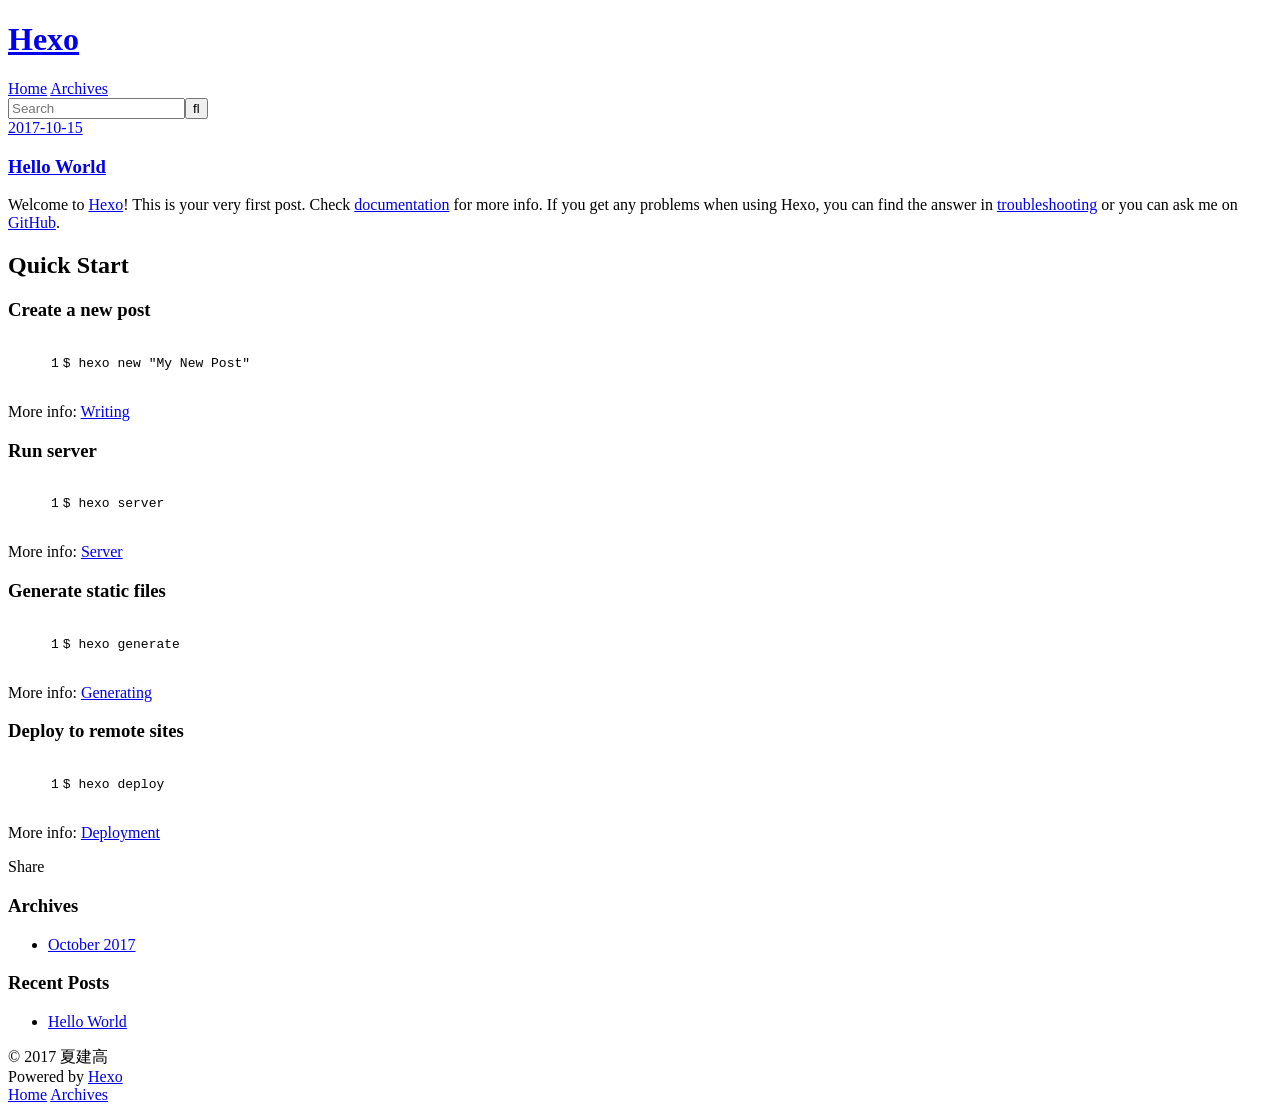
==== index.html @ 3927cdcd "Site updated: 2017-10-15 20:53:15" ====
<!DOCTYPE html>
<html>
<head>
  <meta charset="utf-8">
  
  <title>Hexo</title>
  <meta name="viewport" content="width=device-width, initial-scale=1, maximum-scale=1">
  <meta property="og:type" content="website">
<meta property="og:title" content="Hexo">
<meta property="og:url" content="http://yoursite.com/landscape/index.html">
<meta property="og:site_name" content="Hexo">
<meta name="twitter:card" content="summary">
<meta name="twitter:title" content="Hexo">
  
    <link rel="alternate" href="/atom.xml" title="Hexo" type="application/atom+xml">
  
  
    <link rel="icon" href="/favicon.png">
  
  
    <link href="//fonts.googleapis.com/css?family=Source+Code+Pro" rel="stylesheet" type="text/css">
  
  <link rel="stylesheet" href="/landscape/css/style.css">
  

</head>

<body>
  <div id="container">
    <div id="wrap">
      <header id="header">
  <div id="banner"></div>
  <div id="header-outer" class="outer">
    <div id="header-title" class="inner">
      <h1 id="logo-wrap">
        <a href="/landscape/" id="logo">Hexo</a>
      </h1>
      
    </div>
    <div id="header-inner" class="inner">
      <nav id="main-nav">
        <a id="main-nav-toggle" class="nav-icon"></a>
        
          <a class="main-nav-link" href="/landscape/">Home</a>
        
          <a class="main-nav-link" href="/landscape/archives">Archives</a>
        
      </nav>
      <nav id="sub-nav">
        
          <a id="nav-rss-link" class="nav-icon" href="/atom.xml" title="RSS Feed"></a>
        
        <a id="nav-search-btn" class="nav-icon" title="Search"></a>
      </nav>
      <div id="search-form-wrap">
        <form action="//google.com/search" method="get" accept-charset="UTF-8" class="search-form"><input type="search" name="q" class="search-form-input" placeholder="Search"><button type="submit" class="search-form-submit">&#xF002;</button><input type="hidden" name="sitesearch" value="http://yoursite.com/landscape"></form>
      </div>
    </div>
  </div>
</header>
      <div class="outer">
        <section id="main">
  
    <article id="post-hello-world" class="article article-type-post" itemscope itemprop="blogPost">
  <div class="article-meta">
    <a href="/landscape/2017/10/15/hello-world/" class="article-date">
  <time datetime="2017-10-15T12:41:08.207Z" itemprop="datePublished">2017-10-15</time>
</a>
    
  </div>
  <div class="article-inner">
    
    
      <header class="article-header">
        
  
    <h1 itemprop="name">
      <a class="article-title" href="/landscape/2017/10/15/hello-world/">Hello World</a>
    </h1>
  

      </header>
    
    <div class="article-entry" itemprop="articleBody">
      
        <p>Welcome to <a href="https://hexo.io/" target="_blank" rel="external">Hexo</a>! This is your very first post. Check <a href="https://hexo.io/docs/" target="_blank" rel="external">documentation</a> for more info. If you get any problems when using Hexo, you can find the answer in <a href="https://hexo.io/docs/troubleshooting.html" target="_blank" rel="external">troubleshooting</a> or you can ask me on <a href="https://github.com/hexojs/hexo/issues" target="_blank" rel="external">GitHub</a>.</p>
<h2 id="Quick-Start"><a href="#Quick-Start" class="headerlink" title="Quick Start"></a>Quick Start</h2><h3 id="Create-a-new-post"><a href="#Create-a-new-post" class="headerlink" title="Create a new post"></a>Create a new post</h3><figure class="highlight bash"><table><tr><td class="gutter"><pre><div class="line">1</div></pre></td><td class="code"><pre><div class="line">$ hexo new <span class="string">"My New Post"</span></div></pre></td></tr></table></figure>
<p>More info: <a href="https://hexo.io/docs/writing.html" target="_blank" rel="external">Writing</a></p>
<h3 id="Run-server"><a href="#Run-server" class="headerlink" title="Run server"></a>Run server</h3><figure class="highlight bash"><table><tr><td class="gutter"><pre><div class="line">1</div></pre></td><td class="code"><pre><div class="line">$ hexo server</div></pre></td></tr></table></figure>
<p>More info: <a href="https://hexo.io/docs/server.html" target="_blank" rel="external">Server</a></p>
<h3 id="Generate-static-files"><a href="#Generate-static-files" class="headerlink" title="Generate static files"></a>Generate static files</h3><figure class="highlight bash"><table><tr><td class="gutter"><pre><div class="line">1</div></pre></td><td class="code"><pre><div class="line">$ hexo generate</div></pre></td></tr></table></figure>
<p>More info: <a href="https://hexo.io/docs/generating.html" target="_blank" rel="external">Generating</a></p>
<h3 id="Deploy-to-remote-sites"><a href="#Deploy-to-remote-sites" class="headerlink" title="Deploy to remote sites"></a>Deploy to remote sites</h3><figure class="highlight bash"><table><tr><td class="gutter"><pre><div class="line">1</div></pre></td><td class="code"><pre><div class="line">$ hexo deploy</div></pre></td></tr></table></figure>
<p>More info: <a href="https://hexo.io/docs/deployment.html" target="_blank" rel="external">Deployment</a></p>

      
    </div>
    <footer class="article-footer">
      <a data-url="http://yoursite.com/landscape/2017/10/15/hello-world/" data-id="cj8sr2urr0000joi4oyimfm6w" class="article-share-link">Share</a>
      
      
    </footer>
  </div>
  
</article>


  

</section>
        
          <aside id="sidebar">
  
    

  
    

  
    
  
    
  <div class="widget-wrap">
    <h3 class="widget-title">Archives</h3>
    <div class="widget">
      <ul class="archive-list"><li class="archive-list-item"><a class="archive-list-link" href="/landscape/archives/2017/10/">October 2017</a></li></ul>
    </div>
  </div>


  
    
  <div class="widget-wrap">
    <h3 class="widget-title">Recent Posts</h3>
    <div class="widget">
      <ul>
        
          <li>
            <a href="/landscape/2017/10/15/hello-world/">Hello World</a>
          </li>
        
      </ul>
    </div>
  </div>

  
</aside>
        
      </div>
      <footer id="footer">
  
  <div class="outer">
    <div id="footer-info" class="inner">
      &copy; 2017 夏建高<br>
      Powered by <a href="http://hexo.io/" target="_blank">Hexo</a>
    </div>
  </div>
</footer>
    </div>
    <nav id="mobile-nav">
  
    <a href="/landscape/" class="mobile-nav-link">Home</a>
  
    <a href="/landscape/archives" class="mobile-nav-link">Archives</a>
  
</nav>
    

<script src="//ajax.googleapis.com/ajax/libs/jquery/2.0.3/jquery.min.js"></script>


  <link rel="stylesheet" href="/landscape/fancybox/jquery.fancybox.css">
  <script src="/landscape/fancybox/jquery.fancybox.pack.js"></script>


<script src="/landscape/js/script.js"></script>

  </div>
</body>
</html>
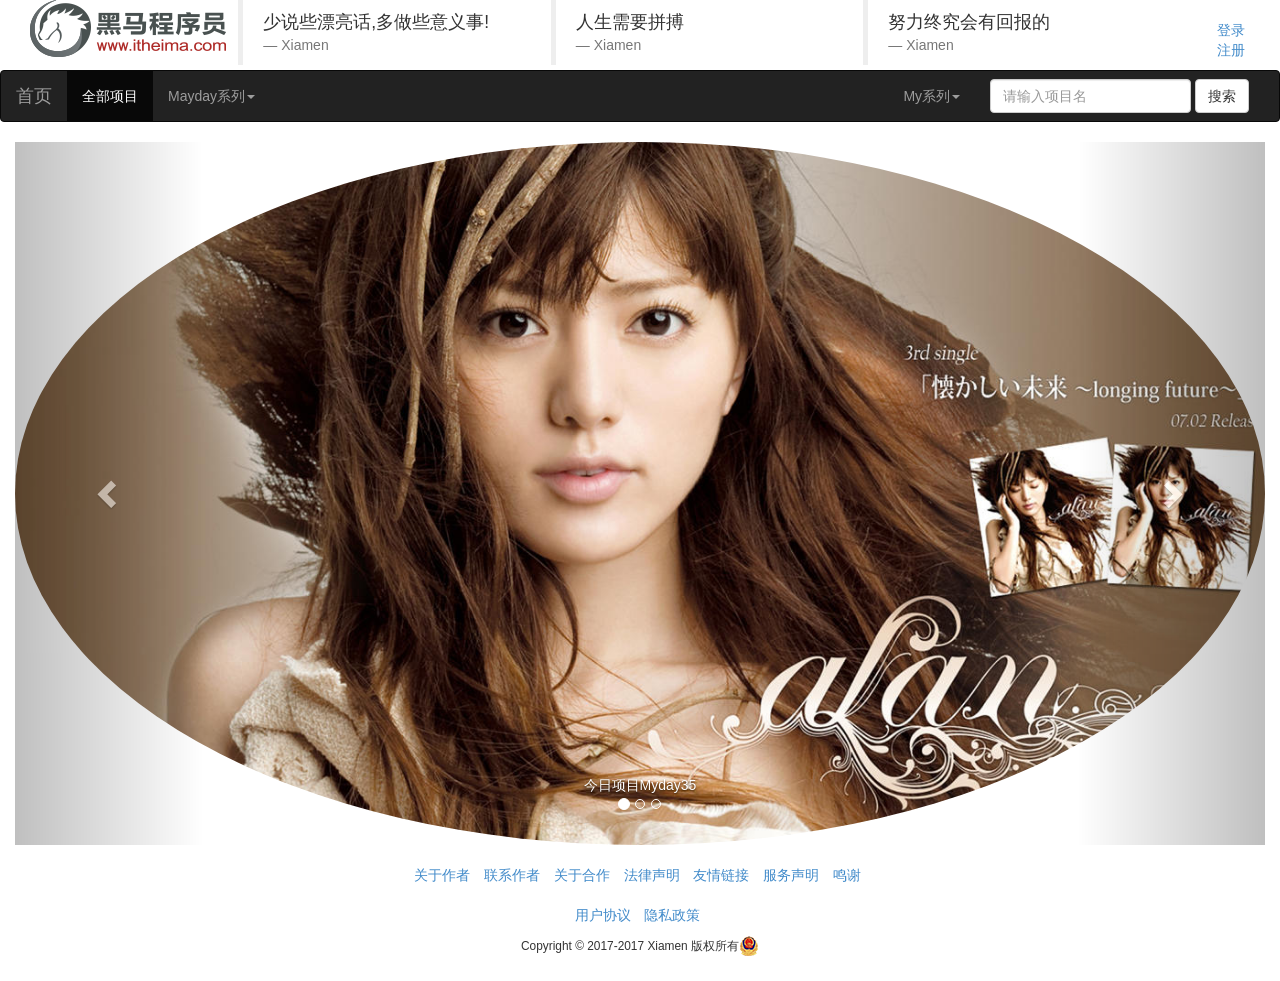
==== commit d20876b3: "新增root" ====
--- a/index.html
+++ b/index.html
@@ -1,180 +1,564 @@
 <!DOCTYPE html>
-<html>
-<head>
-  <meta charset="utf-8">
+<html lang="zh-CN">
+  <head>
+    <meta charset="utf-8">
+    <meta http-equiv="X-UA-Compatible" content="IE=edge">
+    <meta name="viewport" content="width=device-width, initial-scale=1">
+    <title>欢迎来到Xiamen个人主页</title>
+    <link href="css/bootstrap.min.css" rel="stylesheet">
+    <link rel="icon" href="img/titile.png" type="image/x-icon">
+    <script src="js/jquery-2.1.0.min.js"></script>
+    <script src="js/bootstrap.min.js"></script>
+    
+  </head>
   
-  <title>Hexo</title>
-  <meta name="viewport" content="width=device-width, initial-scale=1, maximum-scale=1">
-  <meta property="og:type" content="website">
-<meta property="og:title" content="Hexo">
-<meta property="og:url" content="http://yoursite.com/landscape/index.html">
-<meta property="og:site_name" content="Hexo">
-<meta name="twitter:card" content="summary">
-<meta name="twitter:title" content="Hexo">
+  <body>
   
-    <link rel="alternate" href="/atom.xml" title="Hexo" type="application/atom+xml">
-  
-  
-    <link rel="icon" href="/favicon.png">
-  
-  
-    <link href="//fonts.googleapis.com/css?family=Source+Code+Pro" rel="stylesheet" type="text/css">
-  
-  <link rel="stylesheet" href="/landscape/css/style.css">
-  
+  	<!-- 页头 开始  -->
+  	<div class="container-fluid">
+  		<div class="rows">
+  			<div class="col-md-2">
+  				<img alt="黑马程序员" src="img/heima.png" align="top">
+  			</div>
+  			<div class="col-md-3" style="height: 57px">
+  				<blockquote>少说些漂亮话,多做些意义事! <footer>Xiamen</footer></blockquote>
+  			</div>
+  			<div class="col-md-3" style="height: 57px">
+  				<blockquote>人生需要拼搏<footer>Xiamen</footer></blockquote>
+  			</div>
+  			<div class="col-md-3" style="height: 57px">
+  				<blockquote>努力终究会有回报的<footer>Xiamen</footer></blockquote>
+  			</div>
+  			<div class="col-md-1" style="text-align:right; padding-top: 20px">
+  				<ul class="list-inline">
+				  <li><a href="login.html" target="-block">登录</a></li>
+				  <li><a href="register.html" target="-block">注册</a></li>
+				</ul>
+  			</div>
+  		</div>
+  	</div>
+  	<!-- 页头 结束 -->
+  	
+  	<!--导航条 开始 -->
+  	<nav class="navbar navbar-inverse">
+	  <div class="container-fluid">
+	  	
+	  	<!-- 首页按钮开始-->
+	    <div class="navbar-header">
+	      <button type="button" class="navbar-toggle collapsed" data-toggle="collapse" data-target="#bs-example-navbar-collapse-1" aria-expanded="false">
+	        <span class="sr-only">Toggle navigation</span>
+	        <span class="icon-bar"></span>
+	        <span class="icon-bar"></span>
+	        <span class="icon-bar"></span>
+	      </button>
+	      <a class="navbar-brand" href="#">首页</a>
+	    </div>
+		<!-- 首页按钮结束 -->
 
-</head>
-
-<body>
-  <div id="container">
-    <div id="wrap">
-      <header id="header">
-  <div id="banner"></div>
-  <div id="header-outer" class="outer">
-    <div id="header-title" class="inner">
-      <h1 id="logo-wrap">
-        <a href="/landscape/" id="logo">Hexo</a>
-      </h1>
-      
+			<div class="collapse navbar-collapse" id="bs-example-navbar-collapse-1">
+	      <ul class="nav navbar-nav">
+	        <li class="active"><a href="#">全部项目<span class="sr-only">(current)</span></a></li>
+	        
+	        <!-- Mayday系列 开始-->
+	        <li class="dropdown">
+	          <a href="#" class="dropdown-toggle" data-toggle="dropdown" role="button" aria-haspopup="true" aria-expanded="false">Mayday系列<span class="caret"></span></a>
+	          <ul class="dropdown-menu">
+	          
+	            <li><a href="/Myday34/index.html" target="_blank">Mayday34</a></li>
+	            <li role="separator" class="divider"></li><!-- 分割线 -->
+	            <li><a href="/Myday35/index.html" target="_blank">Mayday35</a></li>
+	            <li role="separator" class="divider"></li><!-- 分割线 -->
+	            <li><a href="/Myday36/index.html" target="_blank">Mayday36</a></li>
+	            <li role="separator" class="divider"></li><!-- 分割线 -->
+	            <li><a href="#" target="_blank">Mayday37</a></li>
+	            <li role="separator" class="divider"></li><!-- 分割线 -->
+	            <li><a href="#" target="_blank">Mayday38</a></li>
+	             <li role="separator" class="divider"></li><!-- 分割线 -->
+	            <li><a href="#" target="_blank">Mayday39</a></li>
+	             <li role="separator" class="divider"></li><!-- 分割线 -->
+	            <li><a href="/Myday40/index.jsp" target="_blank">Mayday40</a></li>
+	             <li role="separator" class="divider"></li><!-- 分割线 -->
+	            <li><a href="#" target="_blank">Mayday41</a></li>
+	          </ul>
+	        </li>
+	      	<!-- Mayday系列 结束-->
+	      	
+	      </ul>
+	      
+	      <!-- search 开始-->
+	      <form class="navbar-form navbar-right" role="search">
+	        <div class="form-group">
+	          <input type="text" class="form-control" placeholder="请输入项目名">
+	        </div>
+	        <button type="submit" class="btn btn-default">搜索</button>
+	      </form>
+	      <!-- search 结束-->
+	      
+	      <!-- May系列 开始-->
+	      <ul class="nav navbar-nav navbar-right">
+	        <li class="dropdown">
+	          <a href="#" class="dropdown-toggle" data-toggle="dropdown" role="button" aria-haspopup="true" aria-expanded="false">My系列<span class="caret"></span></a>
+	          <ul class="dropdown-menu">
+	            <li><a href="pics.html" target="_blank">图片浏览器</a></li>
+	            <li role="separator" class="divider"></li><!-- 分割线 -->
+	            <li><a href="keyboard.html" target="_blank">键盘训练器</a></li>
+	            <li role="separator" class="divider"></li><!-- 分割线 -->
+	            <li><a href="/webtest/pics.html" target="_blank">My2</a></li>
+	            <li role="separator" class="divider"></li>
+	            <li><a href="/webtest/pics.html" target="_blank">My3</a></li>
+	          </ul>
+	        </li>
+	      </ul>
+	    	<!-- May系列 结束-->
+			
+			</div><!-- /.navbar-collapse -->
+	  </div><!-- /.container-fluid -->
+	</nav>
+	<!--导航条 结束 -->
+		
+	<!--图片轮播 开始 -->
+	<div class="container-fluid">
+			<div id="carousel-example-generic" class="carousel slide" data-ride="carousel">
+				<!-- Indicators -->
+				<ol class="carousel-indicators">
+					<li data-target="#carousel-example-generic" data-slide-to="0" class="active"></li>
+					<li data-target="#carousel-example-generic" data-slide-to="1"></li>
+					<li data-target="#carousel-example-generic" data-slide-to="2"></li>
+				</ol>
+				<div class="carousel-inner" role="listbox">
+					<div class="item active">
+						<a href="/Myday35/index.html" target="_block"><img class='img-circle' src="/img/Myday35.jpg"></a> 
+						<div class="carousel-caption">
+							今日项目Myday35
+						</div>
+					</div>
+					<div class="item">
+						<img class='img-circle'  src="img/Myday36.jpg" href="/Myday36/index.html" target="_block">>
+						<div class="carousel-caption">
+							昨日项目Myday34
+						</div>
+					</div>
+					<div class="item">
+						<a href="/Myday36/index.html" target="_block"><img class='img-circle' src="/img/Myday36.jpg"></a>
+						<div class="carousel-caption">
+							明日预览Myday36
+						</div>
+					</div>
+				</div>
+				<!-- Controls -->
+				<a class="left carousel-control" href="#carousel-example-generic" role="button" data-slide="prev">
+					<span class="glyphicon glyphicon-chevron-left" aria-hidden="true"></span>
+					<span class="sr-only">Previous</span>
+				</a>
+				<a class="right carousel-control" href="#carousel-example-generic" role="button" data-slide="next">
+					<span class="glyphicon glyphicon-chevron-right" aria-hidden="true"></span>
+					<span class="sr-only">Next</span>
+				</a>
+			</div>
+		</div>
+	<!-- 图片轮播 结束 -->
+    
+    <!-- 关于 开始 -->
+    <div style="text-align: center; margin-top: 20px">
+    	<ul class="list-inline">
+    		<li><a href="lasthtml/aboutauthor.html">关于作者</a></li>
+    		<li><a href="#">联系作者</a></li>
+    		<li><a href="#">关于合作</a></li>
+    		<li><a href="#">法律声明</a></li>
+    		<li><a href="#">友情链接</a></li>
+    		<li><a href="#">服务声明</a></li>
+    		<li><a href="#">鸣谢</a></li>
+    	</ul>
     </div>
-    <div id="header-inner" class="inner">
-      <nav id="main-nav">
-        <a id="main-nav-toggle" class="nav-icon"></a>
-        
-          <a class="main-nav-link" href="/landscape/">Home</a>
-        
-          <a class="main-nav-link" href="/landscape/archives">Archives</a>
-        
-      </nav>
-      <nav id="sub-nav">
-        
-          <a id="nav-rss-link" class="nav-icon" href="/atom.xml" title="RSS Feed"></a>
-        
-        <a id="nav-search-btn" class="nav-icon" title="Search"></a>
-      </nav>
-      <div id="search-form-wrap">
-        <form action="//google.com/search" method="get" accept-charset="UTF-8" class="search-form"><input type="search" name="q" class="search-form-input" placeholder="Search"><button type="submit" class="search-form-submit">&#xF002;</button><input type="hidden" name="sitesearch" value="http://yoursite.com/landscape"></form>
-      </div>
+    <div style="text-align: center; margin-top: 20px">
+    	<ul class="list-inline">
+    		<li><a href="#" data-toggle="modal" data-target="#yonghuxieyi">用户协议</a></li>
+    		<li><a href="#" data-toggle="modal" data-target="#yingshizhegnche">隐私政策</a></li>
+    	</ul>
     </div>
+    <div style="text-align: center;margin-bottom: 25px">
+    	<small>Copyright &copy; 2017-2017 Xiamen 版权所有</small><img alt="" src="img/police.png">
+    </div>
+    <!-- 关于 结束 -->
+    
+    <!-- 用户协议开始 -->
+	<div class="modal fade" id="yonghuxieyi" tabindex="-1" role="dialog" aria-labelledby="myModalLabel">
+	  <div class="modal-dialog modal-lg" role="document">
+	    <div class="modal-content">
+	      <div class="modal-header">
+	        <button type="button" class="close" data-dismiss="modal" aria-label="Close"><span aria-hidden="true">&times;</span></button>
+	        <h4 align="center" class="modal-title" id="myModalLabel">用户协议</h4>
+	      </div>
+	      <div class="modal-body">
+	        <div id="neirong">
+			<div class="item item0">
+				<p>《用户协议》（以下简称“<strong>本协议</strong>”）是您（或称“<strong>用户</strong>”，指注册、登录、使用、浏览本服务的个人或组织）与xiamen公司及其关联公司（以下简称“<strong>xiamen</strong>”）及其运营合作单位（以下简称“<strong>合作单位</strong>”）之间关于xiamen网站（www.xiamen.com，简称本网站)与xiamen产品、程序及服务所订立的协议。</p>
+				<p>小米<strong>在此特别提醒用户认真阅读、充分理解</strong>---本协议中各条款，包括免除或者限制xiamen责任的免责条款及对用户的权利限制条款。请您审慎阅读并选择接受或不接受本协议(未成年人应在法定监护人陪同下阅读）。除非您接受本协议所有条款，否则您无权注册、登录或使用本协议所涉相关服务。您的注册、登录、使用等行为将视为对本协议的接受，并同意接受本协议各项条款的约束。</p>
+				<p>您对本协议的接受即自愿接受全部条款的约束，包括接受xiamen公司对任一服务条款随时所做的任何修改。本协议可由xiamen随时更新，更新后的协议条款一旦公布即代替原来的协议条款，恕不再另行通知，用户可在本网站查阅最新版协议条款。在xiamen修改本协议相关条款之后，如果用户不接受修改后的条款，请立即停止使用xiamen提供的服务，用户继续使用xiamen提供的服务将被视为已接受了修改后的协议。</p>
+			</div>
+			<div class="item item1">
+				<h3>1.用户使用规则</h3>
+				<p>1)您无需用户账户即可浏览本网站。但某些网站功能、xiamen产品、程序和服务需要您注册xiamen帐户。如果您想使用本网站与xiamen产品、程序和服务的更多功能，您必须注册相应帐户并且于注册页面上提供相关的个人信息。您可以按照网站说明随时终止使用您的账户，本网站将会依据本协议规定保留或终止您的账户。您必须承诺和保证：
+					</p><ul>
+						<li>您了解并同意，本网站是一个【应用服务产品】，用户须对注册信息的真实性、合法性、有效性承担全部责任；用户不得冒充他人，不得利用他人的名义发布任何信息；不得恶意使用注册帐户导致其他用户误认；否则我们有权立即停止提供服务，您独自承担由此而产生的一切法律责任。</li>
+						<li>您使用本网站与xiamen产品、程序及服务的行为必须合法，您必须为自己注册帐户下的一切行为负责，包括您所发表的任何内容以及由此产生的任何结果。用户应对其中的内容自行加以判断，并承担因使用内容而引起的所有风险，包括因对内容的正确性、完整性或实用性的依赖而产生的风险。xiamen公司无法且不会对因用户行为而导致的任何损失或损害承担责任。</li>
+						<li>您对您的登录信息保密、不被其他人获取并使用并且对您在本网站账户下的所有行为负责。您必须将任何有可能触犯法律的，未授权使用或怀疑为未授权使用的行为在第一时间通知本网站，本网站不对您因未能遵守上述要求而造成的损失承担责任。</li>
+						<li>您通过本网站发表的信息为公开的信息，其他第三方均可以通过本平台获取用户发表的信息，用户对任何信息的发表即认可该信息为公开的信息，并单独对此行为承担法律责任；任何用户不愿被其他第三人获知的信息都不应在该平台上进行发表。</li>
+					</ul>
+				<p></p>
+				<p>2)您必须知悉并确认：
+					</p><ul>
+						<li>我们因业务发展需要，单方面对本服务的全部或部分服务内容在任何时候不经任何通知的情况下变更、暂停、限制、终止或撤销我们服务的权利，用户需承担此风险。</li>
+						<li>我们提供的服务中可能包括广告等活动，用户同意在使用过程中显示我们及关联方与第三方供应商、合作伙伴提供的广告以及其他活动。</li>
+						<li>我们有权自行全权决定以任何理由，对违反有关法律法规或本协议约定；或侵犯、妨害、威胁任何人权利或安全的内容，或者假冒他人的行为，有权依法停止传输任何相关内容，并有权依其自行判断对违反本协议的任何人士采取适当的法律行动，包括但不限于，从服务中删除具有违法性、侵权性、不当性等内容，终止违反者的成员资格，阻止其使用我们全部或部分服务，并且依据法律法规保存有关信息并向有关部门报告等。</li>
+						<li>您使用本网站购物，为确保您的购物安全，姓名、地址、电话只能修改其中一项信息，如需帮助，请使用订单中的手机号码拨打客服电话；非本机来电修改信息以与订单中手机号码核实为准。</li>
+						<li>隐私政策。在任何时候，您的信息均依照小米公司的隐私政策处理，该政策通过提述而納入本许可证内，并可在http://www.xiamen.com浏览。</li>
+					</ul>
+				<p></p>
+			</div>
+			<div class="item item2">
+				<h3>2.用户内容</h3>
+				<p>1)用户内容是指该用户下载、发布或以其他方式使用本网站与xiamen产品、程序及服务时产生的所有内容（例如：您的信息、图片、音乐或其他内容）；您是您的用户内容唯一的责任人，您将承担因您的用户内容披露而导致的您或任何第三方被识别的风险。</p>
+				<p>2)您通过上传、发行或其他方式使用您在本网站与xiamen产品、程序及服务的用户内容时，即视为自动授权且承诺和保证您有权授权给我们不可撤销的、非独家的、免版税的且足额缴纳的全球许可，用以：
+					</p><ul>
+						<li>仅为向您提供本网站与xiamen产品和程序服务或改进本网站与小米产品、程序及服务之目的，复制、发行、公开展示和表演、制作衍生作品、将其纳入其他作品或以其他方式使用您的用户账户（排除您的个人信息）；并授予上述事项的转让许可；</li>
+						<li>仅为向目标接收者提供个人信息之目的，复制、发行您的用户内容中的私人信息；</li>
+						<li>您同意不可撤销的、放弃的（并会导致被放弃）关于您用户内容的道德权利和归属的声明。</li>
+					</ul>
+				<p></p>
+			</div>
+			<div class="item item3">
+				<h3>3.用户权利及义务</h3>
+				<p>1)合法使用本网站的权利；</p>
+				<p>2)在您所有的移动通信设备上下载、安装、使用xiamen产品、程序及服务的权利；</p>
+				<p>3)xiamen帐号的所有权归xiamen及其关联公司所有，基于帐号安全性的考虑，禁止使用他人的手机号、邮箱地址注册xiamen帐号。您完成申请注册手续后，获得xiamen帐号的使用权，该使用权仅属于初始申请注册人，禁止赠与、借用、租用、转让或售卖。xiamen因经营需要，有权回收用户的帐号；</p>
+				<p>4)您有权更改、删除在本网站上的个人资料、注册信息及发布内容等，但需注意，删除有关信息的同时也会删除任何您储存在系统中的文字和图片。用户需承担该风险；</p>
+				<p>5)您有责任妥善保管注册帐户信息及帐户密码的安全，您需要对注册帐户以及密码下的行为承担法律责任。用户同意在任何情况下不使用其他成员的帐户或密码。在您怀疑他人在使用您的帐户或密码时，您同意立即通知xiamen。</p>
+				<p>6)权利限制：
+					</p><ul>
+						<li>您不得对本网站内容或xiamen产品、程序及服务（包括但不限于内容或产品中的广告或赞助内容）进行任何形式的许可、出售、租赁、转让、发行或做其他商业用途；</li>
+						<li>您不得以创建相同或竞争服务为目的访问本网站或使用xiamen产品、程序及服务；</li>
+						<li>除非法律明文规定，否则您不得对本网站或xiamen产品、程序及服务（包括但不限于内容或产品中的广告或赞助内容）的任何部分以任何形式或方法进行复制、发行、再版、下载、显示、张贴、修改、翻译、合并、利用、分解或反向编译等；</li>
+						<li>您已同意通过上传、发布或以其他方式使用本网站或xiamen产品、程序和服务，在使用过程中，您将承担因下述行为所造成的风险而产生的全部法律责任：破坏宪法所确定的基本原则的；</li>
+						<li>危害国家安全、泄露国家秘密、颠覆国家政权、破坏国家统一的;损害国家荣誉和利益的；煽动民族仇恨、民族歧视，破坏民族团结的；破坏国家宗教政策，宣扬邪教和封建迷信的；</li>
+						<li>散布谣言，扰乱社会秩序，破坏社会稳定的；散布淫秽、色情、赌博、暴力、凶杀、恐怖或者教唆犯罪的；侮辱或者诽谤他人，侵害他人合法权益的；含有法律法规、行政规章所禁止的其他内容的。</li>
+						<li>您已同意不在本网站或利用小米产品、程序及服务从事下列行为：上传或发布电脑病毒、蠕虫、恶意代码、故意破坏或改变计算机系统或数据的软件；未授权的情况下，收集其他用户的信息或数据，例如电子邮箱地址等；</li>
+						<li>禁用本网站的网络连接，给本网站造成过度的负担或以其他方式干扰或损害网站服务器和网络链接；在未授权的情况下，尝试访问本网站、米聊、服务器或本网站的网络链接；</li>
+						<li>干扰、破坏其它用户正常使用本网站或小米产品、程序及服务。</li>
+					</ul>
+				<p></p>
+			</div>
+			<div class="item item4">
+				<h3>4.第三方</h3>
+				<p>1)您已知晓或同意我们的服务是基于第三方如安卓系统等的技术支持获得。您已知晓本协议是在您与xiamen之间签订，而非您与上述第三方之间签订。xiamen是基于本网站和xiamen产品、程序及服务所产生的内容、维护、支持服务、保证和由此产生的诉讼等事项的唯一责任人。您已同意遵守且授权给本网站和xiamen产品、程序及服务限制您有条件的使用本网站和米聊的服务。</p>
+				<p>2)用户内容是指该用户下载、发布或以其他方式使用本网站与xiamen产品、程序及服务时产生的所有内容（例如：您的信息、图片、音乐或其他内容）；您是您的用户内容唯一的责任人，您将承担因您的用户内容披露而导致的您或任何第三方被识别的风险。</p>
+				<p>3)您需对您使用第三方网站和广告产生的风险承担法律责任。当您访问第三方网站和广告时，适用第三方的条款和政策。</p>
+				<p>4)本网站和xiamen产品、程序及服务包含其他用户提供的用户内容。您与其他用户的互动仅属于您与其他用户之间的行为，xiamen不控制且不对以上用户内容承担法律责任，也没有检查、监控、审批、核准以上用户内容的义务。您对因使用该用户内容以及与其他用户互动产生的风险承担法律责任。本网站和xiamen产品、程序及服务对此类行为不承担任何法律责任。</p>
+			</div>
+			<div class="item item5">
+				<h3>5.损害赔偿</h3>
+				<p>1)您已同意无害的使用本网站和xiamen产品、程序及服务，避免xiamen因下述行为或相关行为遭受来自第三方的任何投诉、诉讼、损失、损害、责任、成本和费用（包括但不限于律师费）：您使用本网站和xiamen产品、程序及服务的行为；您的用户内容；您违反本协议的行为。</p>
+				<p>2)用户内容是指该用户下载、发布或以其他方式使用本网站与xiamen产品、程序及服务时产生的所有内容（例如：您的信息、图片、音乐或其他内容）；您是您的用户内容唯一的责任人，您将承担因您的用户内容披露而导致的您或任何第三方被识别的风险。</p>
+				<p>3)您已同意，除非获得xiamen书面同意，您不得在您与xiamen共同对第三方提起的诉讼中单方和解。</p>
+				<p>4)xiamen将尽合理努力将此类诉讼、诉讼行为或进程通知您。</p>
+				<p>5)在任何情况下，xiamen都不对您或任何第三方因本协议产生的任何间接性、后果性、惩戒性的、偶然的、特殊或惩罚性的损害赔偿承担责任。访问、使用本网站和xiamen产品、程序及服务所产生的损坏计算机系统或移动通讯设备数据库的风险将由您个人承担。</p>
+			</div>
+			<div class="item item6">
+				<h3>6.免责声明</h3>
+				<p>1)如发生下述情形，xiamen不承担任何法律责任：第三方被识别的风险。
+					</p><ul>
+						<li>依据法律规定或相关政府部门的要求提供您的个人信息；</li>
+						<li>由于您的使用不当或其他自身原因而导致任何个人信息的泄露；</li>
+						<li>任何由于黑客攻击，电脑病毒的侵入，非法内容信息、骚扰信息的屏蔽，政府管制以及其他任何网络、技术、通信线路、信息安全管理措施等原因造成的服务中断、受阻等不能满足用户要求的情形；</li>
+						<li>用户因第三方如运营商的通讯线路故障、技术问题、网络、电脑故障、系统不稳定及其他因不可抗力造成的损失的情形；</li>
+						<li>使用xiamen产品、程序及服务可能存在的来自他人匿名或冒名的含有威胁、诽谤、令人反感或非法内容的信息而招致的风险；</li>
+						<li>用户之间通过本网站或xiamen产品、程序及服务与其他用户交往，因受误导或欺骗而导致或可能导致的任何心理、生理上的伤害以及经济上的损失；</li>
+						<li>本网站和xiamen产品、程序及服务明文声明，不以明示、默示或以任何形式对xiamen及其合作公司服务之及时性、安全性、准确性做出担保。上述服务包括但不限于：
+							<p>a:“智能识别陌生号码”服务：</p>
+							<p>上述“智能识别陌生号码”服务在用户遇到陌生电话号码的来电、去电、来短信、去短信时将上述电话号码上传至xiamen公司服务器，从而进行号码“标记信息”的识别（该服务严格保证用户数据的隐私不被第三方获取，即，保证用户的身份不会因信息的上传而被第三人精准定位）；</p>
+							<p>上述号码的“标记信息”均来源于网友或网络合作商。xiamen公司仅采用技术手段确保（i）“标记信息”与一定时间内较多网友上传的“标记信息”一致（即，当一个陌生电话号码的标记信息为“500人标记为诈骗电话”时，表明一定时间内较多数量的网友认定该号码为诈骗电话，并将该标记信息提供给xiamen公司）；（ii）筛选并提供由最可靠的服务商提供的“标记信息”，并向用户标明“标记信息”来源。同时，xiamen公司提供“纠错”功能，帮助用户反馈错误的标记信息。</p>
+						</li>
+					</ul>
+				<p></p>
+				<p>2)用户在本网站所发布的任何内容并不代表和反映xiamen的任何观点或政策，xiamen对此不承担任何责任。</p>
+				<p>3)在任何情况下，xiamen均不对任何间接性、后果性、惩罚性、偶然性、特殊性或刑罚性的损害，包括因用户使用xiamen服务而遭受的利润损失，承担责任。尽管本协议中可能含有相悖的规定，我们对您承担的全部责任，无论因何原因或何种行为方式，始终不超过您在注册期内因使用xiamen服务而支付给xiamen的费用(如有)。</p>
+			</div>
+			<div class="item item7">
+				<h3>7.知识产权</h3>
+				<p>1)用户在xiamen网站或互动平台上发布的信息不得侵犯任何第三人的知识产权，未经具有相关所有权所有者之事先书面同意，用户不得以任何方式上传、发布、修改、传播或复制任何受著作权保护的材料、商标或属于其他人的专有信息。如果收到任何著作权人或其合法代表发给xiamen的适当通知后，我们将在审查的基础上移除该等侵犯他人著作权的内容。</p>
+				<p>2)xiamen服务中所涉及的MIUI等图形、文字或其组成，以及其他xiamen标志及产品、服务名称，均为xiamen之商标。未经xiamen事先书面同意，用户不得将xiamen标识以任何方式展示或使用或作其他处理，任何单位及个人不得以任何方式或理由对该商标的任何部分进行使用、复制、修改、传播、抄录或与其它产品捆绑使用销售。</p>
+				<p>3)除前述规定以外，如果您认为有人复制并在xiamen网站服务上发布您的作品，并已构成对您著作权的侵犯，请及时与我们联系，联系邮箱【xiaomi@xiaomi.com】，并提供包含如下信息的书面通知：
+					</p><ul>
+						<li>(i)证明您作为涉嫌侵权内容所有者的权属证明；</li>
+						<li>(ii)明确的身份证明、住址、联系方式；</li>
+						<li>(iii)涉嫌侵权内容在xiamen服务上的位置；</li>
+						<li>(iv)您声称遭受侵犯的著作权作品的描述；</li>
+						<li>(v)您著作权遭受侵犯的相关证明；</li>
+						<li>(vi)在同意承担伪证处罚之后果的前提下，出具书面陈述以声明您在通知中所述内容是准确和真实的。录或与其它产品捆绑使用销售。</li>
+					</ul>
+				<p></p>
+			</div>
+			<div class="item item8">
+				<h3>8.修改与终止</h3>
+				<p>1)修改
+					</p><ul>
+						<li>本协议容许变更。如果本协议有任何实质性变更，我们将通过您提供的电子邮件或本网站的公告来通知您。变更通知之后，继续使用本网站和xiamen产品、程序及服务则视为您已知晓此类变更并同意受条款其约束；</li>
+						<li>xiamen保留在任何时候无需通知而修改、保留或关闭本网站、xiamen产品、程序或任何服务之权利；</li>
+						<li>您已同意xiamen无需因修改、保留或关闭本网站、xiamen产品、程序或其他服务的行为对您或第三方承担责任。</li>
+					</ul>
+				<p></p>
+				<p>2)终止
+					</p><ul>
+						<li>本协议自您接受之日起生效，在您使用本网站和小米产品、程序及服务的过程中持续有效，直至依据本协议终止；</li>
+						<li>尽管有上述规定，如果您使用本网站和xiamen产品、程序及服务的时间早于您接受本协议的时间，您在此知晓或应当知晓并同意本协议于您第一次使用本网站和xiamen产品、程序及服务时生效，除非依据本协议提前终止。</li>
+					</ul>
+				<p></p>
+				<p>3)我们可能会：依据法律的规定，保留您使用本网站、xiamen产品、程序及服务、或者本网站账户的权利；无论是否通知，我们将在任何时间以任何原因终止本协议，包括出于善意的相信您违反了我们可接受使用政策或本协议的其他规定。</p>
+				<p>4)不受前款规定所限，如果用户侵犯第三人的版权且xiamen接到版权所有人或版权所有人的合法代理人的通知后，小米保留终止本协议的权利。</p>
+				<p>5)一旦本协议终止，您的网站账户和使用本网站和小米产品、程序及服务的权利即告终止。您应当知晓您的网站账户终止意味着您的用户内容将从我们的活动数据库中删除。xiamen不因终止本协议对您承担任何责任，包括终止您的用户账户和删除您的用户内容。</p>
+				<p>6)任何本网站的更新版本或xiamen产品、程序及服务的未来版本、更新或者其他变更将受到本协议约束。</p>
+			</div>
+			<div class="item item9">
+				<h3>9.其他</h3>
+				<p>1)反馈
+					</p><ul>
+						<li>您对xiamen提出建议（或称“反馈”），即视为您向小米转让“反馈”的全部权利并同意xiamen有权利以任何合理方式使用此反馈及其相关信息。我们将视此类反馈信息为非保密且非专有；</li>
+						<li>您已同意您不会向xiamen提供任何您视为保密和专有的信息；</li>
+						<li>我们将保留基于我们的判断检查用户内容的权利（而非义务）。无论通知与否，我们有权在任何时间以任何理由删除或移动您的用户内容。依据第8条规定，我们有权保留或终止您的账户。</li>
+					</ul>
+				<p></p>
+				<p>2)隐私政策
+					</p><ul>
+						<li>请查阅我们的《隐私政策》，《隐私政策》为与本协议效力等同且不可分割的一部分。</li>
+					</ul>
+				<p></p>
+				<p>3)通知
+					</p><ul>
+						<li>您必须提供您最近经常使用的有效的电子邮件地址。您所提供的电子邮件地址无法使用或者因任何原因我们无法将通知送达给您而产生的风险，xiamen不承担责任。本网站发布的公告通知及向您所发送的包含此类通知的电子邮件毫无疑问构成有效通知。</li>
+					</ul>
+				<p></p>
+				<p>4)适用法律
+					</p><ul>
+						<li>本协议适用中华人民共和国法律。</li>
+						<li>如果双方发生纠纷，应本着友好的原则协商解决；如协商不成，应向北京xiamen科技有限公司所在地的法院提起诉讼。</li>
+					</ul>
+				<p></p>
+				<p>5)独立性
+					</p><ul>
+						<li>若本协议中的某些条款因故无法适用，则本协议的其他条款继续适用且无法适用的条款将会被修改，以便其能够依法适用。</li>
+					</ul>
+				<p></p>
+				<p>6)完整性
+					</p><ul>
+						<li>本协议（包括隐私政策）是您和小米之间关于本网站和xiamen产品、程序及服务相关事项的最终的、完整的、排他的协议，且取代和合并之前当事人关于此类事项（包括之前的最终用户许可、服务条款）的讨论和协议。</li>
+						<li>每部分的题目只为阅读之便而无任何法律或合同义务。</li>
+						<li>除非xiamen书面同意，您不得转让本协议所规定的权利义务。任何违反上述规定企图转让的行为均无效。</li>
+					</ul>
+				<p></p>
+			</div>
+			<div class="itemi tem10">
+				<h3>10.联系方式</h3>
+				<ul>
+					<li>地址:上海市浦东新区航头镇航都路18号</li>
+					<li>邮编:10086</li>
+					<li>电话:010－66666666</li>
+					<li>传真:010－66666666</li>
+					<li>电子信箱：xiamen@xiamen.com</li>
+				</ul>
+			</div>
+		</div>
+	        
+	      </div>
+	      <div class="modal-footer">
+	        <button type="button" class="btn btn-default" data-dismiss="modal">关闭</button>
+	      </div>
+	    </div>
+	  </div>
+	</div>
+    <!-- 用户协议结束 -->
+    
+    <!-- 隐私政策开始 -->
+    <div class="modal fade bs-example-modal-lg" id="yingshizhegnche"" tabindex="-1" role="dialog" aria-labelledby="myModalLabel">
+	  <div class="modal-dialog modal-lg" role="document">
+	    <div class="modal-content">
+	      <div class="modal-header">
+	        <button type="button" class="close" data-dismiss="modal" aria-label="Close"><span aria-hidden="true">&times;</span></button>
+	        <h4 align="center" class="modal-title" id="myModalLabel">隐私政策</h4>
+	      </div>
+	      <div class="modal-body">
+	        
+	        
+		<h4>更新！</h4>
+			<p>我们的隐私政策已于<span class="bold">2015 年 8 月 24 日</span>更新。我们对隐私政策进行了修订，从该日期开始，这一隐私政策能够提供有关我们如何管理您在使用所有xiamen产品和服务时透露的个人信息的隐私详情，除了特定的xiamen产品或服务提供独立的隐私政策以外。</p>
+			<p>请花一些时间熟悉我们的隐私权惯例，如果您有任何问题，请告诉我们。</p>
+			<h3>我们向您承诺</h3>
+			<p>本隐私政策规定了xiamen公司及关联公司（下文简称“xiamen”或“我们”）如何收集、使用、披露、处理和保护您在使用我们的产品和服务时通过<a href="#">www.xiamen.com</a>、<a href="#">en.xiamen.com</a>、<a href="#">account.xiamen.com</a>、XMUI 以及我们在移动设备上提供的应用程序套装提供给我们的信息；有关这些应用程序的列表，请点击<a href="#">这里</a>。若我们要求您提供某些信息，以便在使用xiamen产品和服务时验证您的身份，我们将仅严格遵守本隐私政策和/或我们的用户条款与条件来使用这些信息。</p>
+			<p>本隐私政策在制定时充分考虑到您的需求；您全面了解我们的个人资料收集和使用惯例而且确信自己最终能控制提供给xiamen的个人信息，这一点至关重要。</p>
+			<p>在这项隐私政策中，“个人信息”指信息本身或与xiamen能够访问的个人的其他信息联系后能够识别特定个人的数据。此类个人信息包括您的姓名、地址、电话号码和电子邮箱地址。</p>
+			<p>通过使用xiamen产品和服务，即表示您已阅读、认可并接受本隐私政策中所述之所有条款，包括我们随时作出的任何变更。我们承诺遵照适用法律（包括您所在地的数据保护法律）来保护您的个人信息的隐私、机密和安全。同时我们承诺我们的全体员工和代理商履行这些义务。</p>
+			<p>最后，我们所希望的就是为我们的用户带来最好的体验。如果您对这一隐私政策中概括的数据处理惯例有任何疑问，请通过 privacy@xiaomi.com 联系我们的数据保护官，以便我们处理您的特殊需求。我们很高兴能直接处理您的问题。</p>
+			
+			<h3>收集哪些信息以及如何使用信息？</h3>
+			<h4>收集的信息类别</h4>
+			<p>为了向您提供我们的服务，我们会要求您提供向您提供服务所必需的个人信息。如果您不提供个人信息，我们可能无法向您提供我们的产品或服务。</p>
+			<p>我们收集以下各类信息（无论其是否为个人信息）：</p>
+			<ul>
+			<li><span class="bold">您提供给我们或上传的信息</span>（包括您的联系方式）：我们可能收集您提供给我们的任一或所有个人信息，例如姓名、手机号码、电子邮箱地址、送货地址、xiamen账号信息（例如您的安全相关信息、姓名、生日、性别）、订单、发票信息、您通过xiamen云或其他应用（例如相册、联系人列表）等同步的资料或数据、与创建账户、参与 MIUI 论坛或其他xiamen平台相关的信息，您添加的联系人号码或发送的消息、反馈以及您提供给我们的任何其他信息。</li>
+			<li><span class="bold">设备或 SIM 卡相关信息</span>：与您的设备相关的信息。例如 IMEI 编号、IMSI 编号、MAC 地址、MIUI 版本、安卓版本、设备制造商信息和型号名称和网络运营商。</li>
+			<li><span class="bold">我们指定的与您相关的信息</span>：我们可能收集并使用诸如xiamen账号等信息。</li>
+			<li><span class="bold">位置信息（仅适用于特定服务/功能）</span>：与您的位置相关的各类信息。例如国家代码、城市代码、移动网络代码、小区标识、经纬度信息和语言设置。</li>
+			<li><span class="bold">登录信息</span>：与您使用某些功能、应用和网站相关的信息。例如 cookie 和其他匿名标识符技术、IP 地址、临时消息历史和标准系统日志等。</li>
+			<li><span class="bold">其他信息</span>：环境特征值 (ECV)（即从xiamen账号、电话设备账号、连接的 wi-fi 账号和地理位置信息） </li>
+			</ul>
+			<p>我们还可能收集其他各类与个人没有关联的匿名信息。例如，在使用特定服务时，可能收集用户的xiamen手机的设备型号和系统版本号。收集此类信息的目的在于改善我们向您提供的服务。所收集信息的类别和数量取决于您如何使用、加入或参与我们产品和/或服务。 </p>
+			<h4>这些个人信息将会被如何使用</h4>
+			<p>收集个人信息的目的在于向您提供产品和/或服务，并且保证我们遵守适用法律。您特此同意我们出于本隐私政策规定的目的处理个人信息，并向我们的关联公司（其涉及通信、社交媒体、技术和云业务）、第三方服务供应商（定义如下）披露个人信息。</p>
+			<p>我们可能会将您的个人信息用于下列目的：</p>
+			<ul>
+			<li>提供、处理、维护、改善、开发我们的商品和/或提供给您的服务，包括售后服务和客户支持，以及通过设备或网站提供的服务</li>
+			<li>与您就您的设备、服务或任何普通查询（例如更新、客户咨询支持、我们活动的相关信息、通知）等进行交流。</li>
+			<li>与您就您的设备、服务或任何普通查询（例如更新、客户咨询支持、我们活动的相关信息、通知）等进行交流。</li>
+			<li>允许您在公共论坛上发表评论。 </li>
+			<li>进行促销活动，例如抽奖或Facebook 活动。 </li>
+			<li>分析和开发与我们产品及服务的使用相关的统计信息，以更好地改进我们的产品和服务。 </li>
+			<li>储存并维护与您相关的信息，用于我们运营业务或履行法律义务</li>
+			</ul>
+			<p>关于我们如何使用您的信息（其中可能包含个人信息），下面提供了更多详细信息- </p>
+			<ul>
+			<li><span class="bold">创建您的xiamen账号。在通过网站或移动设备创建xiamen账号时收集的个人信息用于建立用户的个人xiamen账户和资料页。</span></li>
+			<li>处理您的订购单。与电子商务订单相关的信息可用于处理订购单和相关的售后服务，包括客户支持和重新发货。此外，订单号将用于交叉检查送货合作伙伴的订单和包裹的实际交付。收件人信息，包括姓名、地址、电话号码和邮政编码将用于送货。电子邮件地址用于向用户发送包裹跟踪信息。购买物品的清单用于打印发票，并允许客户确定包裹中的物品。</li>
+			<li><span class="bold">允许您参与 XMUI 论坛。与 XMUI 论坛或其他xiamen网络平台有关的个人信息可能被用于个人资料页面展示、与其他用户互动、参与论坛。</span></li>
+			<li><span class="bold">提供xiamen云和其他 XMUI 服务</span>。收集信息（设备或 SIM 卡相关信息，包括 IMEI 号码、IMSI 号码、电话号码、设备号、设备操作系统、MAC 地址、设备类别、系统和性能信息和诸如移动国家代码、移动网络代码、位置区域代码和小区标识等位置信息）用于激活 MIUI 服务，例如xiamen云、通话日志同步、短消息同步、查找设备，并用于用户认证和服务激活。</li>
+			<li><span class="bold">诊断激活失败</span>：相关的地理位置信息用于评估 SIM 卡激活失败（例如短信服务 (SMS) 网关和网络失效），以识别该服务的网络运营商，并向网络运营商通知这一问题。</li>
+			<li><span class="bold">提供其他 XMUI 服务</span>。为每项 XMUI 服务收集的其他信息可能会用于执行该服务的功能，为了用户利益帮助提供该项服务，例如下载、更新、注册、执行与 XMUI 服务相关的活动。例如，通过主题商店收集的个人信息可能会用于根据您的下载和浏览历史提供个性化主题推荐服务。</li>
+			<li><span class="bold">提供其他 XMUI 服务</span>。为每项 XMUI 服务收集的其他信息可能会用于执行该服务的功能，为了用户利益帮助提供该项服务，例如下载、更新、注册、执行与 XMUI 服务相关的活动。例如，通过主题商店收集的个人信息可能会用于根据您的下载和浏览历史提供个性化主题推荐服务。</li>
+			<li><span class="bold">记录照片的位置信息</span>。您能够在拍照时记录位置信息。这一信息在照片文件夹中可见，并且位置将保存在照片的标头中。如果您不希望在拍照时记录位置，您可以随时在设备相机设置中关闭这一功能。</li>
+			<li><span class="bold">提供信息传送功能（例如xiamen Message）</span>。如果您下载和使用米聊，米聊收集的信息可能会用于激活这一服务，并识别用户和信息接收者。此外，聊天记录将被保存，便于在用户重新安装应用后重新加载历史聊天，或用于设备之间的同步。信息（发送者和接收者的电话号码和 xiamen Message 账号）可用于 xiamen Message 服务激活，让该服务发挥作用，包括消息的路由选择。</li>
+			<li><span class="bold">提供基于位置的服务</span>。在使用 XMUI 服务时，我们或第三方服务供应商可能会使用位置信息以为您提供正确版本的服务，并且提供准确的位置，以获得尽可能好的用户体验，例如天气信息、位置接入（作为安卓平台的一部分）。您可以随时进入设备设置或停止使用这一应用程序来关闭这一功能。</li>
+			<li><span class="bold">改善用户体验</span>。某些选择性加入功能，例如用户体验计划，允许xiamen分析用户如何使用手机和 XMUI 服务的数据，以改善用户体验，例如发送崩溃报告。</li>
+			<li><span class="bold">允许您使用安全中心</span>。收集的信息可能会用于安全中心的安全和系统维护功能，例如广告拦截、病毒扫描、省电模式、黑名单、清理器等。其中有些功能是由第三方服务供应商运营的。信息（像病毒定义列表之类的非个人信息）将用于病毒扫描功能。</li>
+			<li><span class="bold">提供推送服务</span>。xiamen账号和 IMEI 号码也将用于提供xiamen推送服务，以评估广告表现和从 XMUI 发送软件更新或新产品发布的通知，包括销售和促销信息。您可以随时通过更改“设置”项下的偏好选项来关闭这一功能。</li>
+			<li><span class="bold">验证用户身份</span>。xiamen使用 ECV 值来验证用户身份，确保黑客或未经授权的人员无法登陆。</li>
+			<li><span class="bold">收集用户反馈</span>。您选择提供的反馈对帮助xiamen改进我们的服务而言极为珍贵。为了跟踪您选择提供的反馈，xiamen可能会使用您所提供的个人信息与您联系，并保留记录。</li>
+			<li><span class="bold">发送通知</span>。我们可能会不时使用您的个人信息来发送重要通知，例如有关购买物的通信和我们的条款、条件和政策变更。</li>
+			<li><span class="bold">进行促销活动</span>。如果您通过xiamen的 Facebook 页面或其他社交媒体平台参与了抽奖、比赛或类似的促销，我们可能会使用您提供的个人信息来管理这些项目。</li>
+			</ul>
+			<h4>直接推广</h4>
+			<ul>
+			<li>我们可能会使用您的姓名、电话号码、电子邮箱地址、xiamen账号、IMEI 号码向您提供xiamen公司及其合作伙伴（提供网络、移动应用程序和云产品和服务）的产品和服务相关的推广资料。为了提供更好的用户体验，我们会根据您的购买历史、网站浏览历史、生日、年龄、性别和地理位置等信息推荐上述产品、服务和活动。我们严格遵守您所在地的数据保护法，要求独立的明确许可，所以我们只会在征得您的同意或您表示不反对时使用您的个人信息。您有权终止我们使用计划用于直接推广的个人数据。如果您不再希望接收某些类别的电子邮件，您可以通过每封邮件底部的取消订阅链接来取消订阅。我们不会将您的个人信息传送给我们的商业伙伴以便用于直接推广。</li>
+			</ul>
+			<h4>Cookie 和其他技术（只在浏览 www.mi.com 时）</h4>
+			<ul>
+			<li><span class="bold">收集哪些信息以及如何使用这些信息</span>？xiamen和第三方服务供应商使用 cookie、标签和脚本等技术。这些技术用于分析趋势、管理网站、追踪用户的网站活动并收集关于整个用户群的人口统计信息。我们会收到这些公司基于使用上述技术的单独和汇总报告。</li>
+			<li><span class="bold">日志文件</span>：和大部分网站一样，我们收集特定信息并保存在日志文件中。此类信息可能包括互联网协议 (IP) 地址、浏览器类型、互联网服务供应商 (ISP)、引用/退出页面、操作系统、日期/时间戳和点击流数据。 我们不会将自动收集的数据链接到我们收集的关于您的其他信息之中。</li>
+			<li><span class="bold">广告</span>：我们与第三方服务供应商合作，在我们的网站上展示广告或管理我们在其他网站上的广告。我们的第三方服务供应商可能会使用诸如 cookie 等技术来收集您在其网站或其他网站上的活动信息，以根据您的浏览活动和兴趣为您提供广告。如果不希望该信息被用于根据您的兴趣投放广告，可以点击此处（http://preferences-mgr.truste.com）选择退出。</li>
+			<li><span class="bold">移动分析</span>：在某些移动应用中，我们使用移动分析软件，以更好地了解我们的移动软件在您的手机中的功能。此款软件可能记录以下信息，如您使用该应用程序的频率、该应用程序内发生的事件、累计使用、性能数据及应用程序崩溃发生的位置。我们不会将存储于分析软件内的信息链接到您在移动应用程序中提交的任何个人信息。</li>
+			<li><span class="bold">本地存储 - HTML5/Flash</span>：我们使用本地存储对象 (LSO)，例如 HTML5 或 Flash 存储内容和偏好。根据您的网页浏览行为，与我们合作在网站上提供某些功能或投放广告的第三方也会通过 HTML5 或 Flash cookie 来收集和存储相关信息。各种浏览器提供了各自的管理工具来删除 HTML5 本地存储对象。要管理 Flash cookie，请点击这里：http://www.macromedia.com/support/documentation/en/flashplayer/help/settings_manager07.html 。</li>
+			</ul>
+			<h3>我们与谁共享您的信息？</h3>
+			<p>我们不会将任何个人信息出售给第三方。</p>
+			<p>我们有时可能会向第三方（定义见下文）披露您的个人信息，以便提供您要求的产品或服务。</p>
+			<p>我们可能会向本部分下文列出的第三方服务供应商和关联公司作出披露。在本部分所述的各种情况下，您可以放心，xiamen仅会根据您的授权共享您的个人信息。您应当了解，在下文描述的任何情况下，当xiamen与第三方服务供应商共享您的个人信息时，xiamen会通过合同规定第三方的实践和义务，遵守适用的地方数据保护法。xiamen会通过合同保证第三方服务供应商遵守您所属司法管辖区中适用于他们的隐私权标准。</p>
+			<h4>与我们集团和第三方服务供应商共享信息</h4>
+			<p>为了顺利地从事商业经营，以向您提供产品和服务的全部功能，我们可能不时向其他的xiamen关联公司（其涉及通讯、社交媒体、技术或云业务）或我们的第三方服务供应商（我们的邮寄商店、送货服务供应商、电信公司、数据中心、数据存储设施、客户服务供应商、广告和推广服务供应商、代表xiamen的代理）[关联公司和/或其他第三方]（统称为“第三方服务供应商”）披露您的个人信息。此类第三方服务供应商可能代表xiamen或出于上述的一项或多项目的处理您的个人信息。在我们的设备上使用某些移动应用程序时，我们可能会和第三方共享您的 IP 地址，以便为您提供您要求的某些服务。如果您不再希望允许我们共享这些信息，请发送电子邮件到 privacy@xiaomi.com 联系我们。</p>
+			<h4>与我们集团的生态系统公司共享信息</h4>
+			<p>xiamen和一组很酷的公司合作，共同构成了xiamen生态系统。xiamen生态系统公司是由xiamen投资和运营的独立实体，并且是这些领域内的专家。xiamen可能会向xiamen生态系统公司披露您的个人信息，以便为您提供和改善来自于xiamen生态系统公司的令人兴奋的产品和服务（包括软件、硬件）。某些产品和服务仍使用xiamen品牌，但其他产品可能使用其自己的品牌。xiamen生态系统公司可能不时与xiamen共享与xiamen品牌的产品和服务相关的数据，以提供软件、硬件服务，带来更好的功能和用户体验。如果xiamen参与兼并、收购或出售其资产的全部或部分，我们将通过电子邮件和/或在我们网站上发布醒目通知，告知对您个人信息所有权、使用方面的任何变化，以及您可能拥有的关于您个人信息的任何选择。 </p>
+			<h4>与其他人共享信息</h4>
+			<p>在适用法律要求时，xiamen可能会不经过进一步同意而披露您的个人信息。</p>
+			<h4>不需要同意的信息</h4>
+			<ul>
+			<li>我们可能以汇总的形式与第三方（例如我们网站上的广告商）共享匿名信息，用于商业目的；我们可能与其共享我们服务的一般使用趋势，例如在购买某些产品或从事某些交易的特定人群中的客户数量。</li>
+			<li>为免存疑，xiamen可能在地方数据保护法明确允许的情况下和范围内（例如为了遵循传票）不经您的同意而收集、使用或披露您的个人信息，并且当我们可能会出于诚意相信为了保护我们的权利、保护您的安全或他人安全、为调查欺诈行为或对政府要求作出回应而必需披露时，不经您的同意而披露您的信息。</li>
+			</ul>
+			<h3>安全保障</h3>
+			<h4>xiamen的安全措施</h4>
+			<p>我们承诺保证您的个人信息安全。为了防止未经授权的访问、披露或其他类似风险，我们落实了合理的物理、电子和管理措施流程，保护我们从您的移动设备和xiamen网站上收集的信息。我们将采取所有合理的措施保护您的个人信息。</p>
+			<p>例如，当您访问xiamen账户时，您可以选择我们的两步验证程序来保证更好的安全性。当您从xiamen设备向我们的服务器发送或收取信息时，我们确保使用安全套接层 (SSL) 和其他算法对其进行加密。</p>
+			<p>您的个人信息全都被储存在安全的服务器上，并在受控设施中受到保护。我们依据重要性和敏感性对您的数据进行分类，并且保证您的个人信息具有最高的安全等级。我们保证通过访问这些信息来帮助向您提供产品和服务的员工和第三方服务供应商具有严格的合同保密义务，如果未能履行这些义务，其将会受到纪律处分或被终止合作。同样，我们对以云为基础的数据存储设有专门的访问控制措施。总而言之，我们定期审查信息收集、储存和处理实践，包括物理安全措施，以防止任何未经授权的访问和使用。</p>
+			<p>我们将采取所有可行的措施保护您的个人信息。但是，您应当意识到互联网的使用并不总是安全的，因此，我们不能保证在通过互联网双向传输时任何个人信息的安全性或完整性。</p>
+			<h4>您能做什么！</h4>
+			<ul>
+			<li>您可以通过不向任何人（除非此人经您正式授权）披露您的登录密码或账户信息，为保护您个人信息的安全发挥作用。无论您何时作为xiamen账号用户登录xiamen，尤其是在他人的计算机或公共互联网终端上登录时，在会话结束时您总应注销登出。</li>
+			<li>xiamen不对因您未能保持个人信息的私密性而导致第三方访问您的个人信息进而造成的安全疏漏承担责任。尽管有上述规定，如果发生互联网其他任何用户未经授权使用您账户的情况或其他任何安全漏洞，您必须立即通知我们。</li>
+			<li>您的协助将有助于我们保护您个人信息的私密性。</li>
+			</ul>
+			<h3>保留政策</h3>
+			<p>如有必要实现收集信息的目的，或者遵守适用法律要求或允许，我们将一直保留个人信息。只要能够合理推断保留个人信息不能实现收集个人信息的目的，并且出于法律、解决纠纷、强制实施我们的协议或其他商业目的不再需要保留信息时，我们将不再保留个人信息，或者会消除将个人信息和特定个人关联起来的途径。</p>
+			<h3>访问您的设备上的其他功能</h3>
+			<p>我们的应用程序可能会访问您设备上的某些功能，例如启用电子邮件使用联系人、短信存储和 Wi-Fi 网络状态，以及其他功能。这些信息用于允许这些应用程序在您的设备上运行，并且允许您与其互动。在任何时候，您可以通过在设备水平上关闭应用程序或者通过 privacy@xiamen.com 联系我们来撤销许可</p>
+			<h3>您可以控制您的信息！</h3>
+			<h4>控制设置</h4>
+			<p>xiamen承认每个人对隐私权的关注各不相同。因此，我们提供了一些示例，说明xiamen提供的各种方式，供您选择，以限制收集、使用、披露或处理您的个人信息，并控制您的隐私权设置：</p>
+			<ul>
+			<li>打开或者关闭用户体验计划和位置访问功能；</li>
+			<li>登入或登出xiamen账户；</li>
+			<li>打开或关闭xiamen云同步功能；</li>
+			<li>通过 www.xiamen.com/xiamencloud 删除存储在xiamen云中的任何信息</li>
+			<li>打开或关闭其他处理敏感或个人信息的服务和功能。</li>
+			</ul>
+			<p>您可以在 XMUI 安全中心获得与设备安全状态相关的更多详细信息。</p>
+			<p>如果您之前因为上述目的同意我们使用您的个人信息，您可以随时通过书面或者向 privacy@xiamen.com 发送邮件的方式联系我们来改变您的决定。</p>
+			<h4>访问、更新或更正您的个人信息</h4>
+			<ul>
+			<li>您有权要求访问和/或更正我们持有的与您有关的任何个人信息。当您更新个人信息时，在我们处理您的请求前，会要求验证您的身份。一旦我们获得充分信息，可处理您的请求以访问或更正您的个人信息时，我们将在适用数据保护法规定的时间内对您的请求做出回应。 </li>
+			<li>我们通常免费提供这些服务，但是保留对您的数据访问请求收取合理费用的权利。</li>
+			<li>如果您希望请求访问我们持有的个人数据或者如果您认为我们持有的关于您的任何信息是不正确或不完整的，请尽快致信或者向下方提供的电子邮箱地址发送电子邮件联系我们。电子邮箱：privacy@xiamen.com。</li>
+			<li>与您xiamen账户中的个人信息相关的更多详细信息，您可以通过 <a href="http://account.mi.com/">http://account.xiamen.com </a>或者通过您的设备登入账户来访问和更改。</li>
+			</ul>
+			<h4>撤销同意</h4>
+			<ul>
+			<li>您可以通过提交请求，撤销同意收集、使用和/或披露我们掌握或控制的您的个人信息。这可以通过 account.xiamen.com/pass/del 访问xiamen账号管理中心进行相关操作。我们将会在您做出请求后的合理时间内处理您的请求，并且会根据您的请求，在此后不再收集、使用和/或披露您的个人信息。</li>
+			<li>请注意，您撤销同意会导致某些法律后果。根据您撤销同意让我们处理您的个人信息的范围，这可能表示您不能享受xiamen的产品和服务。</li>
+			</ul>
+			<h3>将个人信息转移到您所属的司法管辖区之外</h3>
+			<p>如果我们需要将个人信息转移到您所属的司法管辖区之外，无论是转移给我们的关联公司（其涉及通信、社交媒体、技术和云业务）或第三方服务供应商时，我们将按照适用法律进行。特别是，我们通过落实合适的安全保障措施，保证所有这类转移满足适用的地方数据保护法的要求。</p>
+			<p>xiamen可能使用xiamen运营和控制的海外设施处理或备份您的个人信息。目前，xiamen在北京、美国和新加坡设有数据中心。这些海外司法管辖区可能有或者没有与您所属司法管辖区的数据保护法类似的数据保护法。我们可能会向我们的海外设施转让并存储您的个人信息。但是，这并不会改变我们对遵守本隐私政策保护您的个人信息的所有承诺。</p>
+			<h3>其他规定</h3>
+			<h4>未成年人</h4>
+			<ul>
+			<li>我们认为监督孩子使用我们的产品和服务是父母的责任。但是，我们的政策不要求获得未成年人的个人信息，或者向这类人群发送任何促销资料。</li>
+			<li>xiamen不会寻求或试图寻求接收来自未成年人的任何个人信息。如果家长或监护人有理由相信未成年人未经他们事先同意而向xiamen提交了个人信息，请联系我们以确保删除此类个人信息，并保证未成年人取消订阅任何适用的xiamen服务。</li>
+			</ul>
+			<h4>优先顺序</h4>
+			<p>如果您同意了适用的用户协议，并且此类用户协议和本隐私政策之间存在不一致，将以此类用户协议为准。</p>
+			<h4>适用法律</h4>
+			<p>[本隐私政策的管辖法为新加坡法律。]我们并未表示或者保证本隐私政策符合任何司法管辖区的隐私权法律，因此，您不应当按照该等法律来解释隐私政策。</p>
+			<h4>隐私政策的更新</h4>
+			<p>我们会对隐私政策进行定期审核，为反映我们信息惯例的变更，我们可能会更新本隐私政策。如果我们对本隐私政策进行重大变更，我们将通过（向您账户指定的邮箱地址发送）电子邮件或在所有xiamen网站公布或通过移动设备通知您，这样您可以了解我们收集的信息以及我们如何使用这些信息。此类隐私政策变化将从通知或网站规定的生效日期开始适用。我们建议您定期查阅本网页获取我们隐私权实践的最新信息。您继续使用产品和网站、手机和/或其他任何设备上的服务，将被视为接受更新的隐私政策。在我们向您收集更多的个人信息或我们希望因为新的目的使用或披露您的个人信息时，我们会再次征得您的同意。</p>
+			<h3>我是否必须同意任何第三方条款与条件？</h3>
+			<p>我们的隐私政策不适用于第三方提供的产品和服务。xiamen产品和服务可能包括第三方的产品和服务，以及第三方网站的链接。当您使用这些产品或服务时，也可能收集您的信息。因此，我们强烈建议您花时间阅读该第三方的隐私政策，就像阅读我们的政策一样。我们不对第三方如何使用他们向您收集的个人信息负责，也不能控制其使用。我们的隐私政策不适用通过我们的服务链接的其他网站。</p>
+			<p>当您使用这些特定产品时，适用于以下第三方条款和隐私政策：</p>
+			<ul>
+			<li>使用 PayPal 或其他第三方结账服务完成和支付订单时，您将同意第三方结账服务供应商的隐私政策适用于您在其网站上提供的信息。 </li>
+			<li>使用 XMUI 安全中心的病毒扫描功能时，您将同意腾讯的服务条款：<a href="http://wesecure.qq.com/termsofservice.jsp">http://wesecure.qq.com/termsofservice.jsp</a></li>
+			<li>使用 XMUI 安全中心的清理器功能时，您将同意猎豹移动的隐私政策：<a href="http://www.cmcm.com/protocol/cleanmaster/privacy-for-sdk.html">http://www.cmcm.com/protocol/cleanmaster/privacy-for-sdk.html</a></li>
+			<li>使用谷歌输入法时，您将同意谷歌的条款：<a href="http://www.google.com/policies/privacy">http://www.google.com/policies/privacy</a></li>
+			<li>使用 SwiftKey 输入法时，您将同意 SwiftKey 的条款：<a href="http://swiftkey.com/en/privacy">http://swiftkey.com/en/privacy</a></li>
+			<li>使用 Fleksy 输入法时，您将同意 Fleksy 的条款：<a href="http://feedback.fleksy.com/tos">http://feedback.fleksy.com/tos</a></li>
+			</ul>
+			<h4>社交媒体（功能）和小工具</h4>
+			<p>我们的网站包含一些社交媒体功能，包括 Facebook Like 按钮和小组件，例如“分享”按钮或本网站上运行的互动小程序。这些功能可能会收集您的 IP 地址和您在我们网站中浏览的页面，并可能设置 cookie 以使相应功能正常运行。社交媒体功能和小工具或由第三方托管或直接托管在我们的网站上。您与这些功能的互动均受其提供公司隐私政策的制约。 </p>
+			<h4>单点登录</h4>
+			<p>取决于您所属的司法管辖区，您可以使用 Facebook Connect 或 Open ID 提供的登录服务，来登录到我们的网站。这些服务将验证您的身份，并让您选择是否与我们分享某些个人信息（例如您的姓名和电子邮件地址），以预先填写我们的注册表。Facebook Connect 等服务允许您选择是否将您在此网站中有关个人活动的信息公布在您的资料页中，以便与网络中的其他人分享。</p>
+			<h3>xiamen与TRUSTe</h3>
+			<a href="http://privacy-policy.truste.com/certified-policy/mobile/app/en/Xiaomi.com/validation_ZHS.html"><img class="lft_img" src="./隐私政策_files/seal.png"></a>
+			<br>
+			<p>xiamen已获得 TRUSTe 的“隐私标志”(Privacy Seal)，表明本隐私政策及我们的行为经审查符合 TRUSTe 计划，可通过点击 TRUSTe 标志在验证页面查看该计划。TRUSTe 认证仅适用于我们通过 <a href="http://www.mi.com/">www.xiamen.com</a>、<a href="https:#">account.xiamen.com</a>、<a href="#">en.xiamen.com</a>、<a href="#">i.xiamen.com</a> 网站以及通过移动设备提供的应用程序套装收集的信息；关于应用程序列表，请点击<a href="#">这里</a>。</p>
+			<p>如果您对我们的隐私政策或实践有任何疑问或顾虑，请发送电子邮件至 privacy@xiamen.com 联系我们。如果我们未能圆满解决您未解决的隐私或数据使用问题，请通过以下网址与 TRUSTe 联系：<a href="https://feedback-form.truste.com/watchdog/request">https://feedback-form.truste.com/watchdog/request</a>。 </p>
+			<h3>联系我们</h3>
+			<p>如果您对本隐私政策有任何意见或问题，或者您对xiamen收集、使用或披露您的个人信息有任何问题，请通过下列地址联系我们的数据保护官，并提及“隐私政策 ”：</p>
+			<p>xiamen新加坡私人有限公司 <br>克罗士街 20 号中央中国广场 #02-12<br>新加坡邮区 048422<br>电子邮箱：privacy@xiamen.com</p>
+			<p>感谢您花时间了解我们的隐私政策！</p>
+			</div>
+	      <div class="modal-footer">
+	        <button type="button" class="btn btn-primary" data-dismiss="modal">关闭</button>
+	      </div>
+	    </div>
+	  </div>
+	</div>
+	<!-- 隐私政策结束 -->
+	<div class="n-footer">
+  <div class="nf-link-area clearfix">
   </div>
-</header>
-      <div class="outer">
-        <section id="main">
-  
-    <article id="post-hello-world" class="article article-type-post" itemscope itemprop="blogPost">
-  <div class="article-meta">
-    <a href="/landscape/2017/10/15/hello-world/" class="article-date">
-  <time datetime="2017-10-15T12:41:08.207Z" itemprop="datePublished">2017-10-15</time>
-</a>
-    
-  </div>
-  <div class="article-inner">
-    
-    
-      <header class="article-header">
-        
-  
-    <h1 itemprop="name">
-      <a class="article-title" href="/landscape/2017/10/15/hello-world/">Hello World</a>
-    </h1>
-  
-
-      </header>
-    
-    <div class="article-entry" itemprop="articleBody">
-      
-        <p>Welcome to <a href="https://hexo.io/" target="_blank" rel="external">Hexo</a>! This is your very first post. Check <a href="https://hexo.io/docs/" target="_blank" rel="external">documentation</a> for more info. If you get any problems when using Hexo, you can find the answer in <a href="https://hexo.io/docs/troubleshooting.html" target="_blank" rel="external">troubleshooting</a> or you can ask me on <a href="https://github.com/hexojs/hexo/issues" target="_blank" rel="external">GitHub</a>.</p>
-<h2 id="Quick-Start"><a href="#Quick-Start" class="headerlink" title="Quick Start"></a>Quick Start</h2><h3 id="Create-a-new-post"><a href="#Create-a-new-post" class="headerlink" title="Create a new post"></a>Create a new post</h3><figure class="highlight bash"><table><tr><td class="gutter"><pre><div class="line">1</div></pre></td><td class="code"><pre><div class="line">$ hexo new <span class="string">"My New Post"</span></div></pre></td></tr></table></figure>
-<p>More info: <a href="https://hexo.io/docs/writing.html" target="_blank" rel="external">Writing</a></p>
-<h3 id="Run-server"><a href="#Run-server" class="headerlink" title="Run server"></a>Run server</h3><figure class="highlight bash"><table><tr><td class="gutter"><pre><div class="line">1</div></pre></td><td class="code"><pre><div class="line">$ hexo server</div></pre></td></tr></table></figure>
-<p>More info: <a href="https://hexo.io/docs/server.html" target="_blank" rel="external">Server</a></p>
-<h3 id="Generate-static-files"><a href="#Generate-static-files" class="headerlink" title="Generate static files"></a>Generate static files</h3><figure class="highlight bash"><table><tr><td class="gutter"><pre><div class="line">1</div></pre></td><td class="code"><pre><div class="line">$ hexo generate</div></pre></td></tr></table></figure>
-<p>More info: <a href="https://hexo.io/docs/generating.html" target="_blank" rel="external">Generating</a></p>
-<h3 id="Deploy-to-remote-sites"><a href="#Deploy-to-remote-sites" class="headerlink" title="Deploy to remote sites"></a>Deploy to remote sites</h3><figure class="highlight bash"><table><tr><td class="gutter"><pre><div class="line">1</div></pre></td><td class="code"><pre><div class="line">$ hexo deploy</div></pre></td></tr></table></figure>
-<p>More info: <a href="https://hexo.io/docs/deployment.html" target="_blank" rel="external">Deployment</a></p>
-
-      
-    </div>
-    <footer class="article-footer">
-      <a data-url="http://yoursite.com/landscape/2017/10/15/hello-world/" data-id="cj8sr2urr0000joi4oyimfm6w" class="article-share-link">Share</a>
-      
-      
-    </footer>
-  </div>
-  
-</article>
-
-
-  
-
-</section>
-        
-          <aside id="sidebar">
-  
-    
-
-  
-    
-
-  
-    
-  
-    
-  <div class="widget-wrap">
-    <h3 class="widget-title">Archives</h3>
-    <div class="widget">
-      <ul class="archive-list"><li class="archive-list-item"><a class="archive-list-link" href="/landscape/archives/2017/10/">October 2017</a></li></ul>
-    </div>
-  </div>
-
-
-  
-    
-  <div class="widget-wrap">
-    <h3 class="widget-title">Recent Posts</h3>
-    <div class="widget">
-      <ul>
-        
-          <li>
-            <a href="/landscape/2017/10/15/hello-world/">Hello World</a>
-          </li>
-        
-      </ul>
-    </div>
-  </div>
-
-  
-</aside>
-        
-      </div>
-      <footer id="footer">
-  
-  <div class="outer">
-    <div id="footer-info" class="inner">
-      &copy; 2017 夏建高<br>
-      Powered by <a href="http://hexo.io/" target="_blank">Hexo</a>
-    </div>
-  </div>
-</footer>
-    </div>
-    <nav id="mobile-nav">
-  
-    <a href="/landscape/" class="mobile-nav-link">Home</a>
-  
-    <a href="/landscape/archives" class="mobile-nav-link">Archives</a>
-  
-</nav>
-    
-
-<script src="//ajax.googleapis.com/ajax/libs/jquery/2.0.3/jquery.min.js"></script>
-
-
-  <link rel="stylesheet" href="/landscape/fancybox/jquery.fancybox.css">
-  <script src="/landscape/fancybox/jquery.fancybox.pack.js"></script>
-
-
-<script src="/landscape/js/script.js"></script>
-
-  </div>
-</body>
+  </body>
 </html>
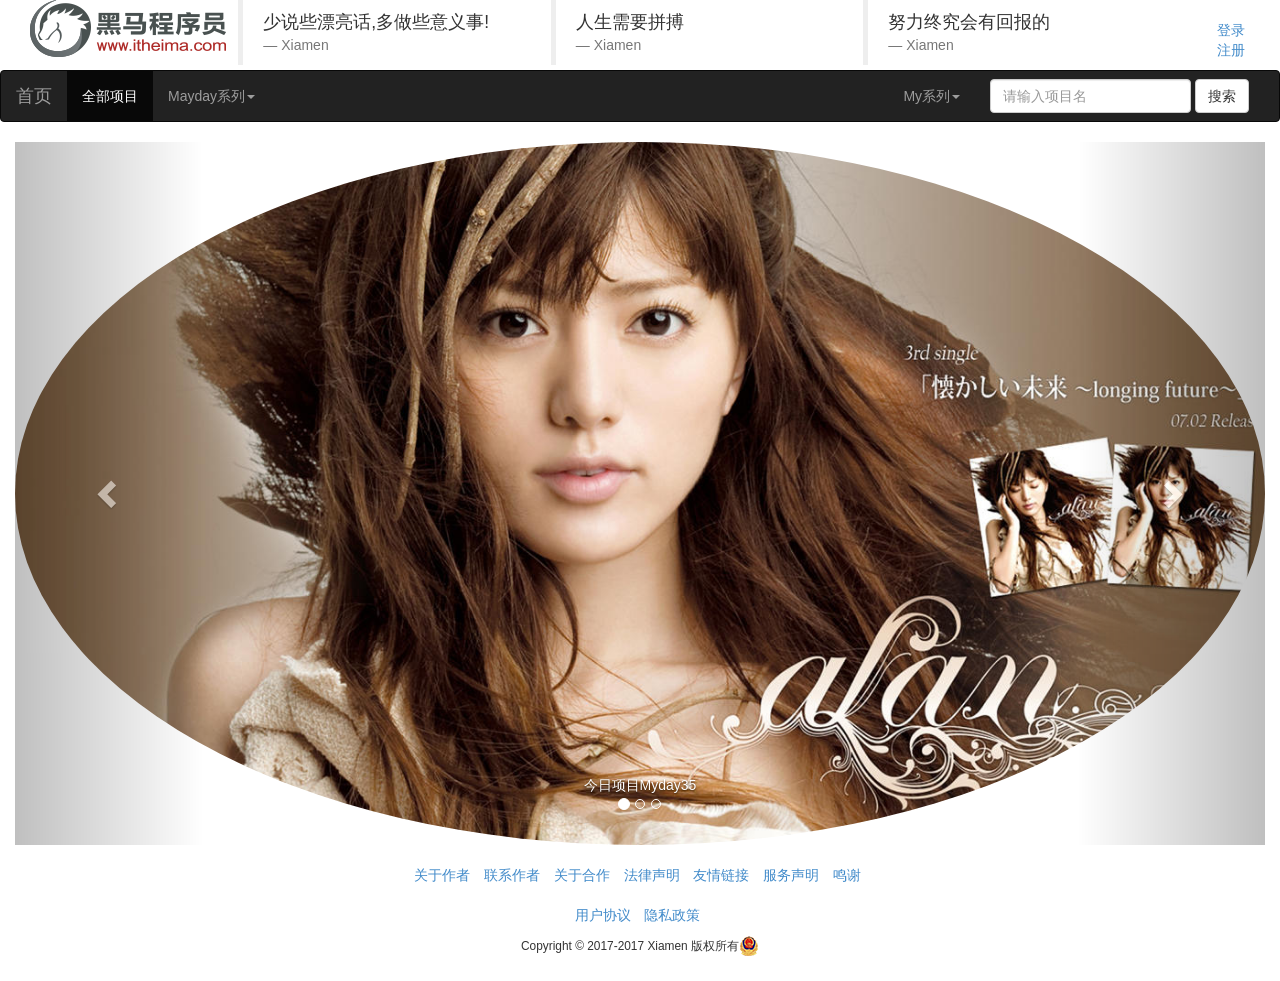
==== commit 38424b02: "Update index.html" ====
--- a/index.html
+++ b/index.html
@@ -64,7 +64,7 @@
 	          <a href="#" class="dropdown-toggle" data-toggle="dropdown" role="button" aria-haspopup="true" aria-expanded="false">Mayday系列<span class="caret"></span></a>
 	          <ul class="dropdown-menu">
 	          
-	            <li><a href="/Myday34/index.html" target="_blank">Mayday34</a></li>
+	            <li><a href="/landscape/index.html" target="_blank">landscape</a></li>
 	            <li role="separator" class="divider"></li><!-- 分割线 -->
 	            <li><a href="/Myday35/index.html" target="_blank">Mayday35</a></li>
 	            <li role="separator" class="divider"></li><!-- 分割线 -->
@@ -561,4 +561,4 @@
   <div class="nf-link-area clearfix">
   </div>
   </body>
-</html>+</html>
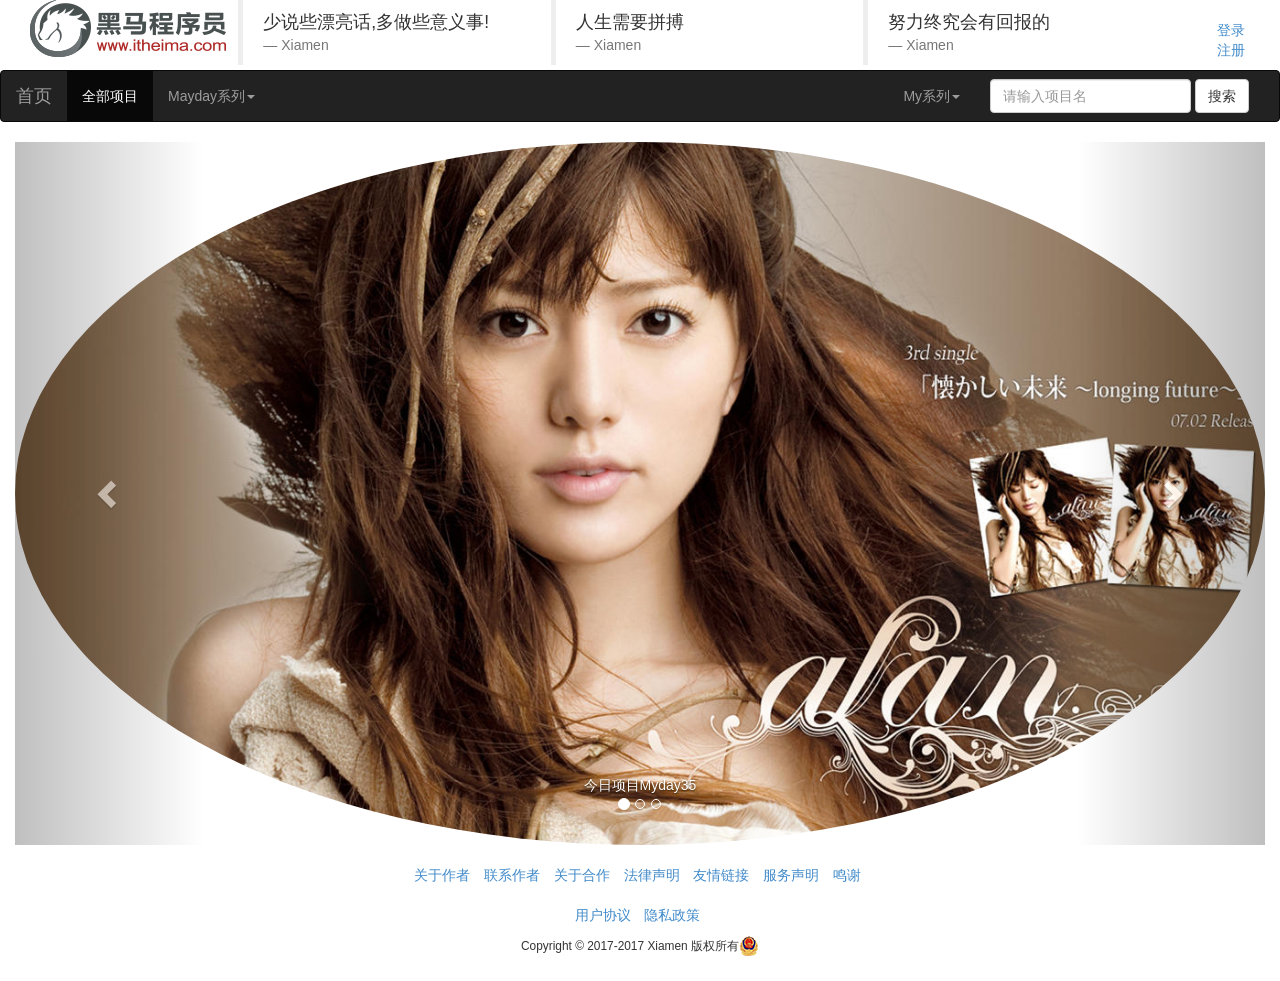
==== commit 17066a17: "修改index" ====
--- a/index.html
+++ b/index.html
@@ -66,7 +66,7 @@
 	          
 	            <li><a href="/landscape/index.html" target="_blank">landscape</a></li>
 	            <li role="separator" class="divider"></li><!-- 分割线 -->
-	            <li><a href="/Myday35/index.html" target="_blank">Mayday35</a></li>
+	            <li><a href="/hiker/index.html" target="_blank">hiker</a></li>
 	            <li role="separator" class="divider"></li><!-- 分割线 -->
 	            <li><a href="/Myday36/index.html" target="_blank">Mayday36</a></li>
 	            <li role="separator" class="divider"></li><!-- 分割线 -->
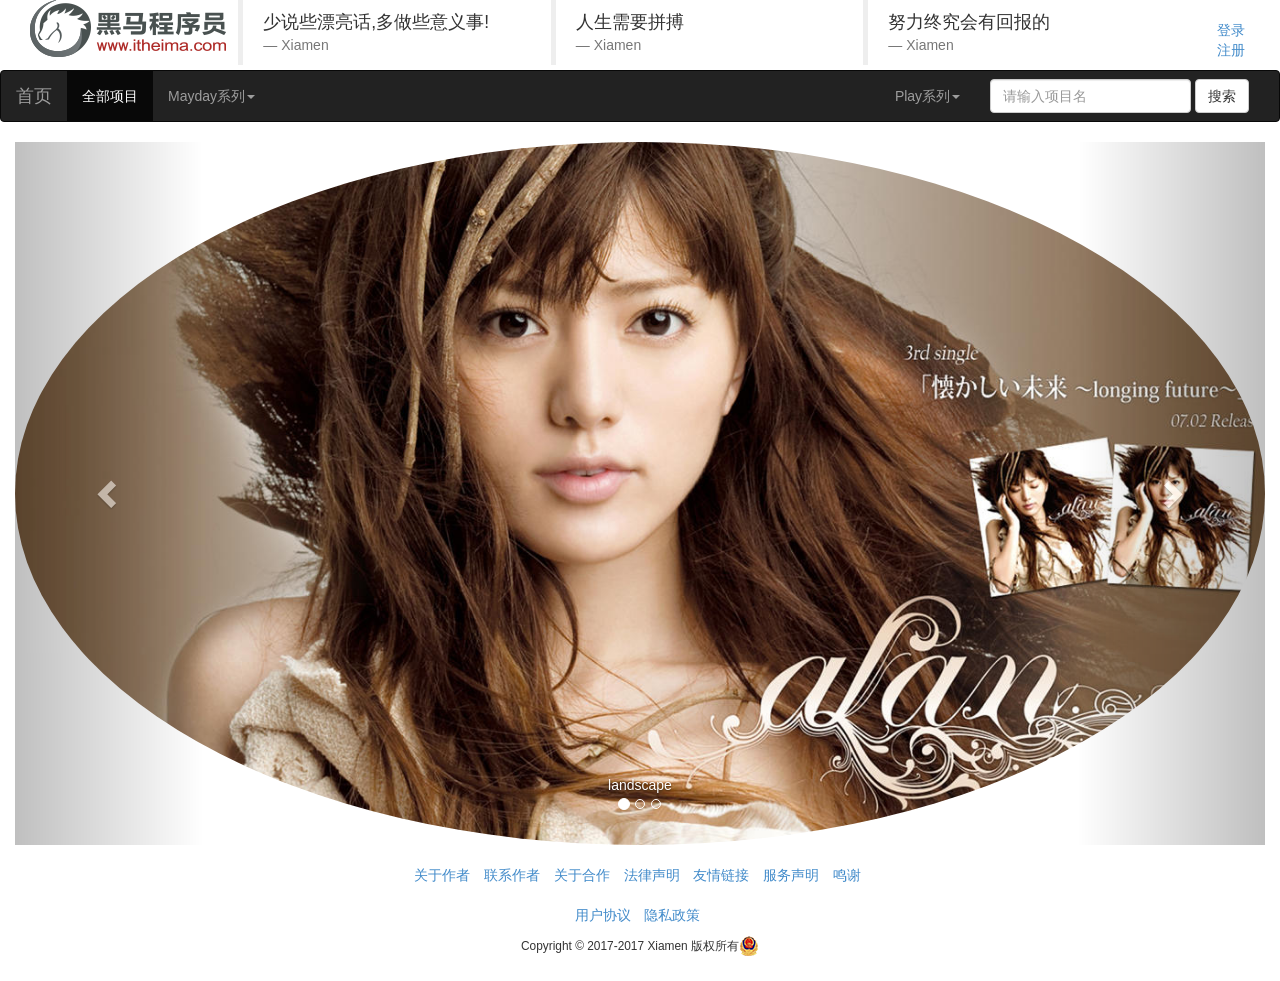
==== commit 810cd5c1: "Update index.html" ====
--- a/index.html
+++ b/index.html
@@ -68,17 +68,6 @@
 	            <li role="separator" class="divider"></li><!-- 分割线 -->
 	            <li><a href="/hiker/index.html" target="_blank">hiker</a></li>
 	            <li role="separator" class="divider"></li><!-- 分割线 -->
-	            <li><a href="/Myday36/index.html" target="_blank">Mayday36</a></li>
-	            <li role="separator" class="divider"></li><!-- 分割线 -->
-	            <li><a href="#" target="_blank">Mayday37</a></li>
-	            <li role="separator" class="divider"></li><!-- 分割线 -->
-	            <li><a href="#" target="_blank">Mayday38</a></li>
-	             <li role="separator" class="divider"></li><!-- 分割线 -->
-	            <li><a href="#" target="_blank">Mayday39</a></li>
-	             <li role="separator" class="divider"></li><!-- 分割线 -->
-	            <li><a href="/Myday40/index.jsp" target="_blank">Mayday40</a></li>
-	             <li role="separator" class="divider"></li><!-- 分割线 -->
-	            <li><a href="#" target="_blank">Mayday41</a></li>
 	          </ul>
 	        </li>
 	      	<!-- Mayday系列 结束-->
@@ -97,15 +86,12 @@
 	      <!-- May系列 开始-->
 	      <ul class="nav navbar-nav navbar-right">
 	        <li class="dropdown">
-	          <a href="#" class="dropdown-toggle" data-toggle="dropdown" role="button" aria-haspopup="true" aria-expanded="false">My系列<span class="caret"></span></a>
+	          <a href="#" class="dropdown-toggle" data-toggle="dropdown" role="button" aria-haspopup="true" aria-expanded="false">Play系列<span class="caret"></span></a>
 	          <ul class="dropdown-menu">
 	            <li><a href="pics.html" target="_blank">图片浏览器</a></li>
 	            <li role="separator" class="divider"></li><!-- 分割线 -->
 	            <li><a href="keyboard.html" target="_blank">键盘训练器</a></li>
 	            <li role="separator" class="divider"></li><!-- 分割线 -->
-	            <li><a href="/webtest/pics.html" target="_blank">My2</a></li>
-	            <li role="separator" class="divider"></li>
-	            <li><a href="/webtest/pics.html" target="_blank">My3</a></li>
 	          </ul>
 	        </li>
 	      </ul>
@@ -127,21 +113,15 @@
 				</ol>
 				<div class="carousel-inner" role="listbox">
 					<div class="item active">
-						<a href="/Myday35/index.html" target="_block"><img class='img-circle' src="/img/Myday35.jpg"></a> 
+						<a href="/landscape/index.html" target="_block"><img class='img-circle' src="/img/Myday35.jpg"></a> 
 						<div class="carousel-caption">
-							今日项目Myday35
+							landscape
 						</div>
 					</div>
 					<div class="item">
-						<img class='img-circle'  src="img/Myday36.jpg" href="/Myday36/index.html" target="_block">>
+						<img class='img-circle'  src="img/Myday36.jpg" href="/hiker/index.html" target="_block">>
 						<div class="carousel-caption">
-							昨日项目Myday34
-						</div>
-					</div>
-					<div class="item">
-						<a href="/Myday36/index.html" target="_block"><img class='img-circle' src="/img/Myday36.jpg"></a>
-						<div class="carousel-caption">
-							明日预览Myday36
+							hiker
 						</div>
 					</div>
 				</div>
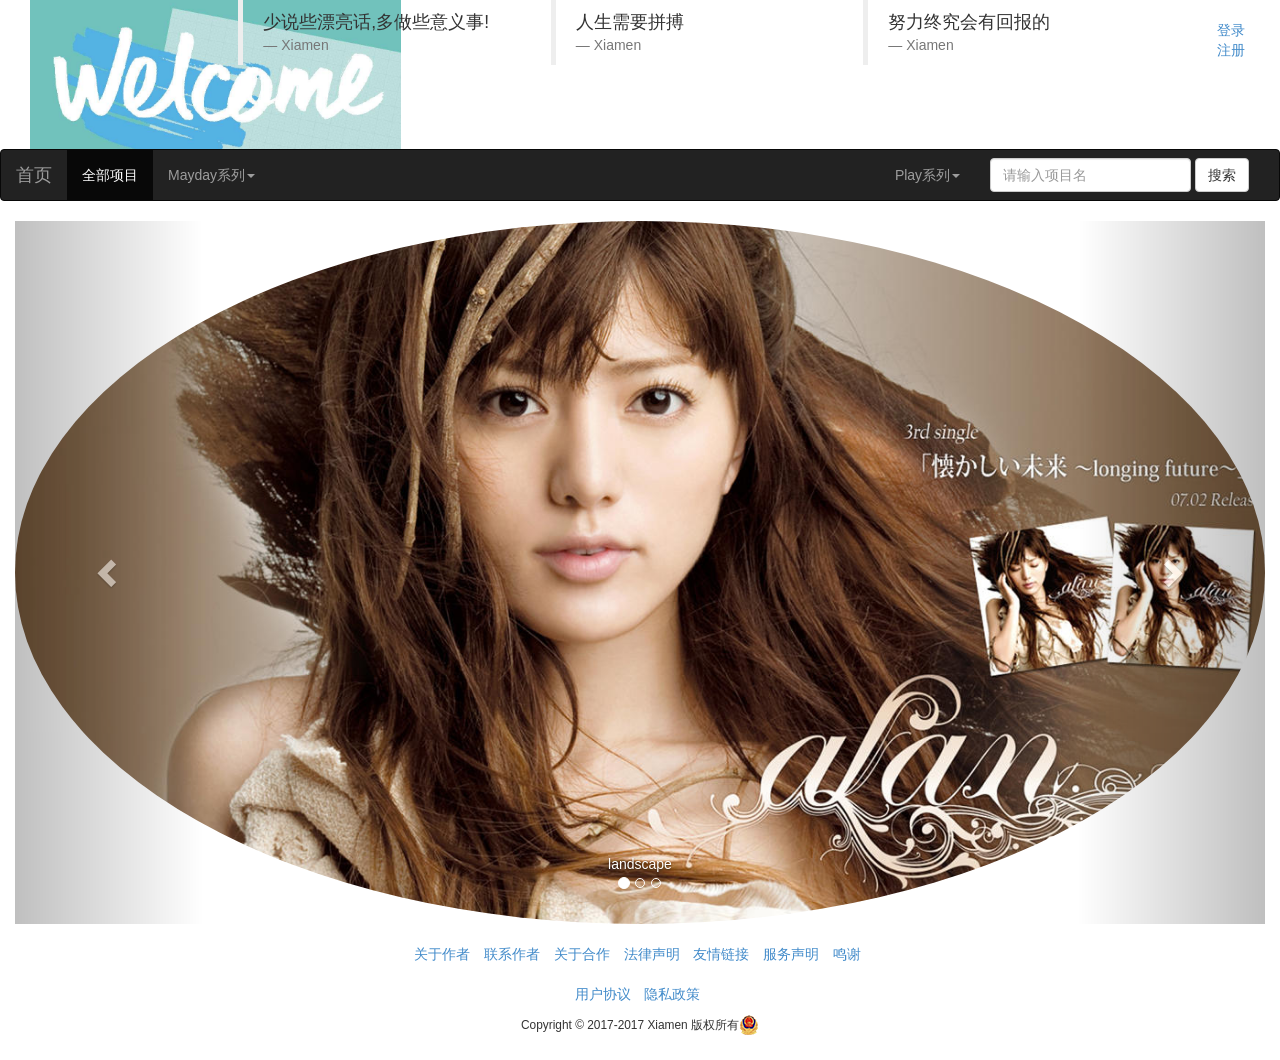
==== commit b63dc54a: "Update index.html" ====
--- a/index.html
+++ b/index.html
@@ -18,7 +18,7 @@
   	<div class="container-fluid">
   		<div class="rows">
   			<div class="col-md-2">
-  				<img alt="黑马程序员" src="img/heima.png" align="top">
+  				<img alt="Welcome" src="img/welcome.png" align="top">
   			</div>
   			<div class="col-md-3" style="height: 57px">
   				<blockquote>少说些漂亮话,多做些意义事! <footer>Xiamen</footer></blockquote>
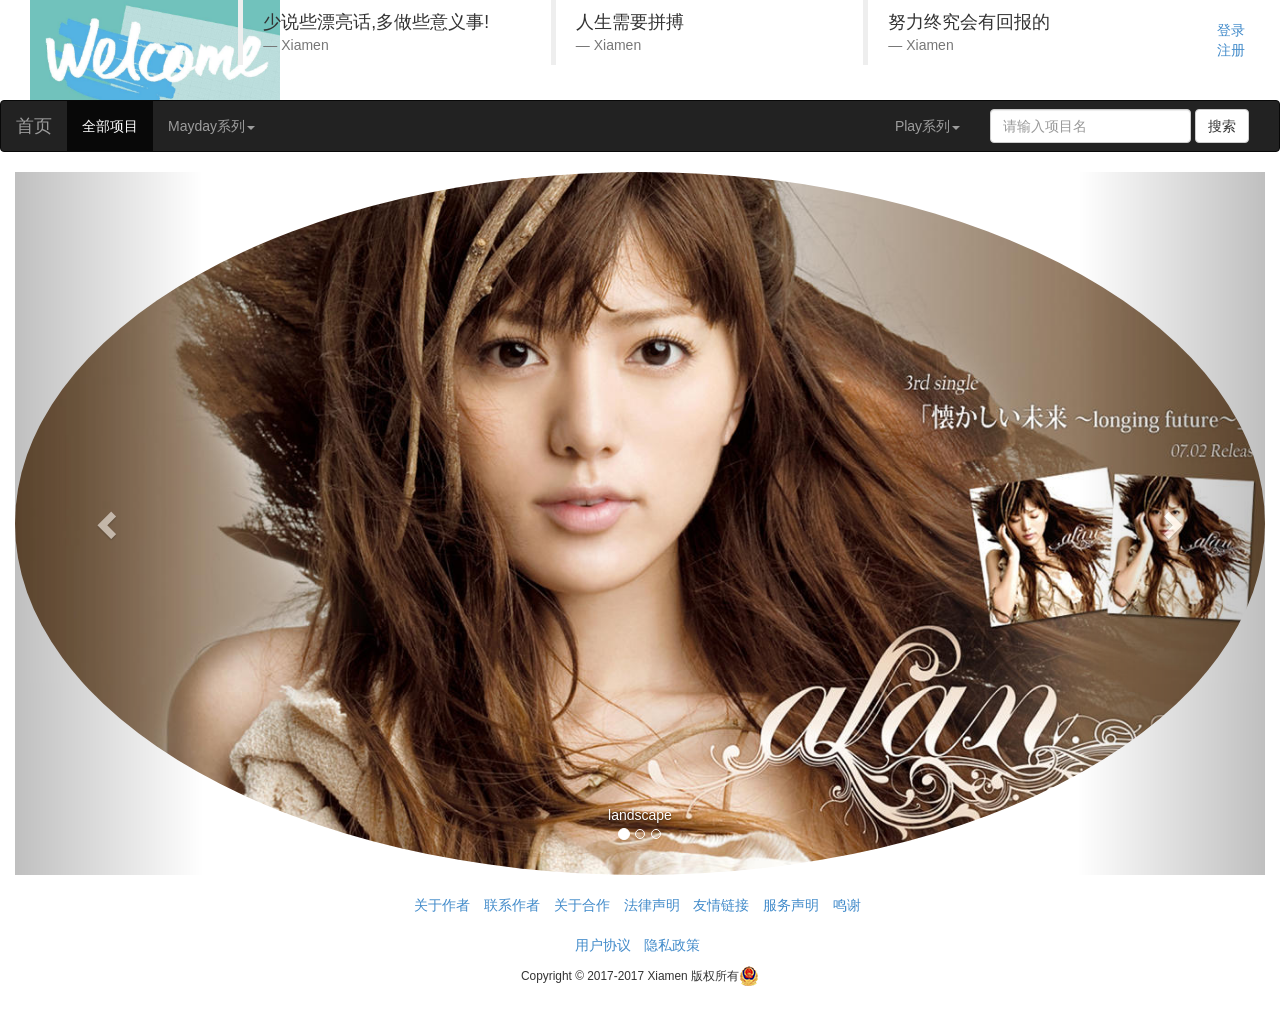
==== commit 4b046c3e: "Update index.html" ====
--- a/index.html
+++ b/index.html
@@ -18,7 +18,7 @@
   	<div class="container-fluid">
   		<div class="rows">
   			<div class="col-md-2">
-  				<img alt="Welcome" src="img/welcome.png" align="top">
+  				<img alt="Welcome" src="img/welcome.png" align="top" heigth="70" width="250">
   			</div>
   			<div class="col-md-3" style="height: 57px">
   				<blockquote>少说些漂亮话,多做些意义事! <footer>Xiamen</footer></blockquote>
